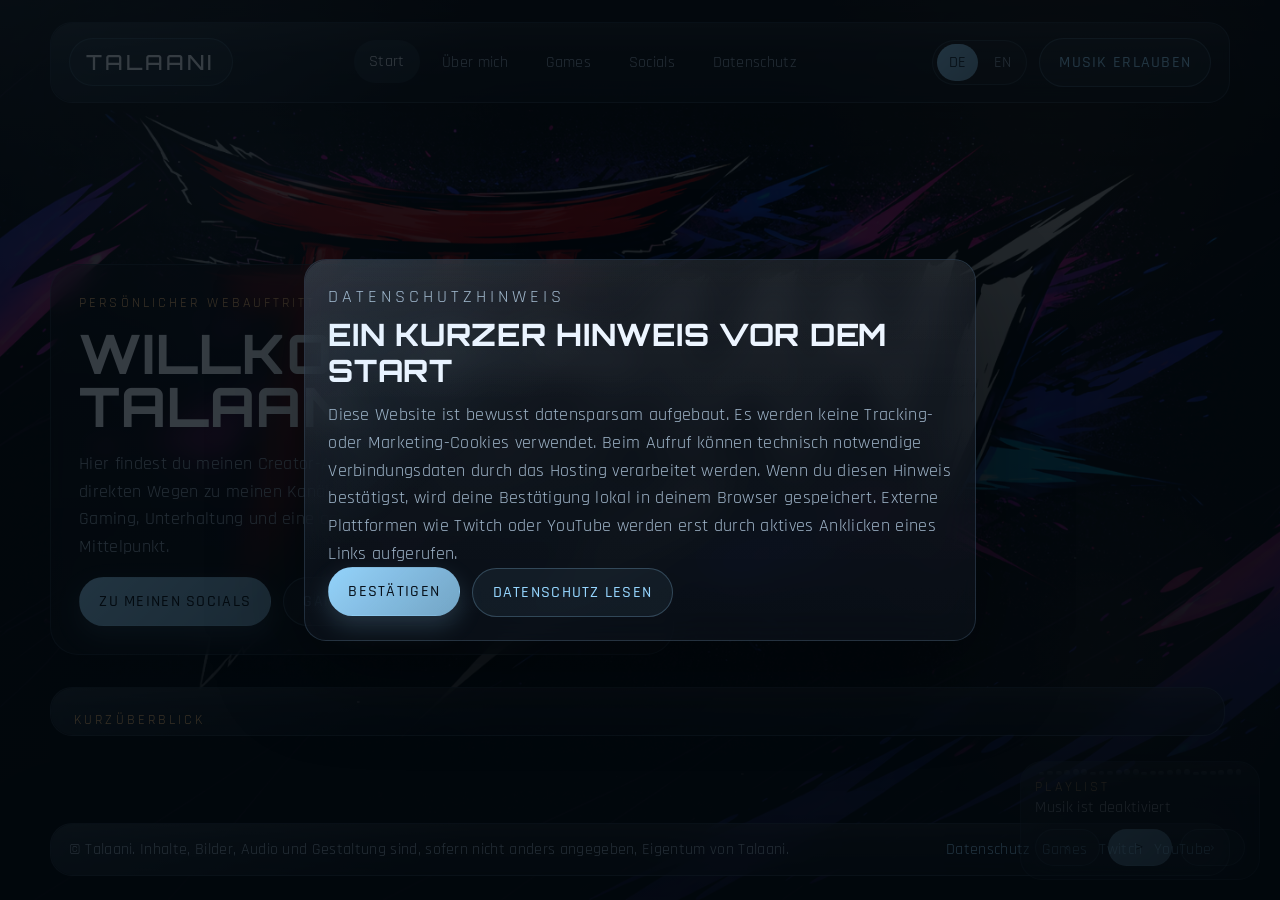
==== index.html @ a9b8d8d7 "Redesign site and fix localization issues" ====
<!DOCTYPE html>
<html lang="de">
<head>
  <meta charset="UTF-8">
  <meta name="viewport" content="width=device-width, initial-scale=1.0">
  <meta name="description" content="Talaani - persönlicher Webauftritt mit Infos, Games, Socials und Datenschutz auf einen Blick." data-i18n-attr="content:meta_description">
  <meta property="og:type" content="website">
  <meta property="og:url" content="https://talaani.de/">
  <meta property="og:title" content="Talaani">
  <meta property="og:description" content="Persönlicher Webauftritt mit Infos, Games, Socials und Datenschutz auf einen Blick." data-i18n-attr="content:meta_description_short">
  <meta property="og:image" content="https://talaani.de/assets/images/talaani.png">
  <meta property="og:image:alt" content="Banner von Talaani" data-i18n-attr="content:meta_image_alt">
  <meta name="twitter:card" content="summary_large_image">
  <meta name="twitter:title" content="Talaani">
  <meta name="twitter:description" content="Persönlicher Webauftritt mit Infos, Games, Socials und Datenschutz auf einen Blick." data-i18n-attr="content:meta_description_short">
  <meta name="twitter:image" content="https://talaani.de/assets/images/talaani.png">
  <title>Talaani</title>
  <link rel="stylesheet" href="assets/css/style.css?v=20260405-5">
  <noscript><style>.page-section[hidden]{display:block!important}.content-stack{overflow:visible}body{overflow:auto}</style></noscript>
  <script defer src="assets/js/app.js?v=20260405-5"></script>
</head>
<body data-page="single">
  <div class="site-shell">
    <header class="site-header">
      <a class="brand" href="#start">Talaani</a>
      <nav class="site-nav" aria-label="Hauptnavigation" data-i18n-attr="aria-label:nav_label">
        <a class="is-active" href="#start" data-i18n="nav_start">Start</a>
        <a href="#about" data-i18n="nav_about">Über mich</a>
        <a href="#games" data-i18n="nav_games">Games</a>
        <a href="#socials" data-i18n="nav_socials">Socials</a>
        <a href="#privacy" data-i18n="nav_privacy">Datenschutz</a>
      </nav>
      <div class="header-tools">
        <div class="lang-switch" role="group" aria-label="Sprache" data-i18n-attr="aria-label:lang_label">
          <button class="lang-switch-button is-active" id="lang-de" type="button" data-lang="de" aria-pressed="true">DE</button>
          <button class="lang-switch-button" id="lang-en" type="button" data-lang="en" aria-pressed="false">EN</button>
        </div>
        <button class="button button-secondary audio-toggle" id="audio-toggle" type="button" aria-pressed="false" data-i18n="audio_toggle_enable">
          Musik aktivieren
        </button>
      </div>
    </header>

    <main class="content-stack">
      <section class="hero page-section" id="start" data-view="start">
        <div class="hero-copy hero-copy-floating">
          <p class="eyebrow" data-i18n="start_eyebrow">Persönlicher Webauftritt</p>
          <h1 data-i18n="start_title">Willkommen bei Talaani</h1>
          <p class="hero-text" data-i18n="start_intro">
            Hier findest du meinen Creator-Auftritt mit allen wichtigen Infos und direkten Wegen zu meinen Kanälen.
            Inhaltlich bleibt alles bewusst offen: Gaming, Unterhaltung und eine angenehme Atmosphäre stehen im Mittelpunkt.
          </p>
          <div class="hero-actions">
            <a class="button button-primary" href="#socials" data-i18n="start_button_socials">Zu meinen Socials</a>
            <a class="button button-secondary" href="#games" data-i18n="start_button_games">Games entdecken</a>
          </div>
        </div>
      </section>

      <section class="panel panel-section page-section" aria-labelledby="start-overview" data-view="start">
        <div class="section-heading">
          <p class="eyebrow" data-i18n="overview_eyebrow">Kurzüberblick</p>
          <h2 id="start-overview" data-i18n="overview_title">Was dich hier erwartet</h2>
        </div>
        <div class="card-grid">
          <article class="info-card">
            <span class="card-index">01</span>
            <h3 data-i18n="overview_streams_title">Streams</h3>
            <p data-i18n="overview_streams_text">Du findest meine Livestreams sowohl auf YouTube als auch auf Twitch. Schau mir bei den verschiedensten Spielen zu. Meistens wirst du mich im Verse finden.</p>
          </article>
          <article class="info-card">
            <span class="card-index">02</span>
            <h3 data-i18n="overview_videos_title">Videos</h3>
            <p data-i18n="overview_videos_text">Im Moment begrenzen sich meine Videos noch auf die Livestreams, aber mit der Zeit wird es auch Offlineprojekte geben, sobald ich mich ausreichend mit Videoschnitt beschäftigt habe.</p>
          </article>
          <article class="info-card">
            <span class="card-index">03</span>
            <h3 data-i18n="overview_person_title">Meine Person</h3>
            <p data-i18n="overview_person_text">Manchmal bin ich ruhiger als ich will, manchmal etwas direkter als ich sollte. Aber was soll schon passieren?!</p>
          </article>
        </div>
      </section>

      <section class="page-section page-layout" id="about" data-view="about" hidden>
        <section class="panel panel-section">
          <div class="section-heading">
            <p class="eyebrow" data-i18n="about_eyebrow">Über mich</p>
            <h1 data-i18n="about_title">Wer hinter Talaani steckt</h1>
          </div>
          <div class="text-columns">
            <p data-i18n-html="about_intro_1">
              Ich bin Talaani, gehe mit meinen <span id="current-age">34</span> Jahren rasant auf die Rente zu und verbringe den Großteil meiner Freizeit vor dem Rechner.
              Du wirst mich beim Zocken sehen, aber das ist bei Weitem nicht das einzige, was ich am PC mache. Ich schreibe Songs, beschäftige mich viel mit dem
              Thema KI und lerne gerade, wie man Videos richtig schneidet.
            </p>
            <p data-i18n="about_intro_2">
              Inhaltlich bin ich, abseits von meinem Main Game, sehr breit gefächert. Mir machen viele verschiedene Genres Spaß, und es gibt nicht sehr viele,
              an denen ich gar kein Interesse habe. Zu den Dingen, die mich nicht interessieren, gehören vor allem Fußball, Rennspiele und Shooter wie Call of Duty.
            </p>
          </div>
        </section>

        <section class="card-grid card-grid-extended">
          <article class="panel info-card">
            <span class="card-index">01</span>
            <h2 data-i18n="about_card_1_title">Was ich mache</h2>
            <p data-i18n="about_card_1_text">Streams decken bis jetzt noch mein gesamtes Portfolio ab. Später kommen dazu aber auch noch Videos und, wenn ich gute Ideen habe, vielleicht auch noch was anderes.</p>
          </article>
          <article class="panel info-card">
            <span class="card-index">02</span>
            <h2 data-i18n="about_card_2_title">Wofür ich stehe</h2>
            <p data-i18n="about_card_2_text">Ich bin vor allem ein Verfechter von Authentizität. Wenn du eher ruhig bist, dann ist das in Ordnung. Ich bin kein Streamer, der sich den Mund fusselig redet, wenn keiner da ist, reagiere nicht unverhältnismäßig auf Dinge, die gar nicht so besonders sind, und spiele meinen Zuschauern nichts vor.</p>
          </article>
          <article class="panel info-card">
            <span class="card-index">03</span>
            <h2 data-i18n="about_card_3_title">Was dich erwartet</h2>
            <p data-i18n="about_card_3_text">Das kommt stark darauf an, was ich gerade mache. Bei ruhigeren Games bin ich selbst auch eher ruhig, bei lustigen Spielen hörst du mich viel reden und manchmal auch Unfug quatschen, bei Taktik bin ich sehr konzentriert und achte manchmal nicht so sehr auf den Chat. Man könnte sagen, dass ich manchmal ein ganz schöner Schwitzer bin.</p>
          </article>
        </section>

        <section class="panel panel-section">
          <div class="section-heading">
            <p class="eyebrow" data-i18n="about_goal_eyebrow">Mein Ziel</p>
            <h2 data-i18n="about_goal_title">Ein Auftritt mit Persönlichkeit</h2>
          </div>
          <p class="single-column-text" data-i18n="about_goal_text">
            Mein Ziel, abgesehen davon, dass ich dein Follow haben will, ist vor allem eine gute Community. Ich suche nach freundlichen, erwachsenen Leuten,
            die nachdenken, bevor sie etwas sagen, und ihren gesunden Menschenverstand benutzen. Wir können gemeinsam zocken, wenn ich es anbiete, wir können
            quatschen, einfach ein bisschen abhängen - und das nicht nur zwischen dir und mir, sondern auch unter euch, meiner Community.
          </p>
        </section>
      </section>

      <section class="page-section page-layout" id="games" data-view="games" hidden>
        <section class="panel panel-section">
          <div class="section-heading">
            <p class="eyebrow" data-i18n="games_eyebrow">Games</p>
            <h1 data-i18n="games_title">Genres und Spiele, die mich begleiten</h1>
          </div>
          <p class="single-column-text" data-i18n="games_intro">
            Hier bekommst du einen Überblick darüber, welche Spiele und Genres meinen Content prägen. Klick auf eine Karte,
            um den jeweiligen Text aufzuklappen und mehr darüber zu erfahren.
          </p>
        </section>

        <section class="games-grid" aria-label="Game-Auswahl" data-i18n-attr="aria-label:games_grid_label">
          <details class="game-card panel">
            <summary>
              <span class="card-index">01</span>
              <span class="game-title-wrap">
                <span class="eyebrow" data-i18n="games_card_1_eyebrow">Main Game</span>
                <span class="game-title">Star Citizen</span>
              </span>
            </summary>
            <div class="game-copy">
              <p data-i18n="games_card_1_text">
                Star Citizen ist eine riesige Space-Simulation, in der man sich in einem noch wachsenden Universum frei bewegt, Missionen annimmt,
                Schiffe fliegt und ganz unterschiedliche Rollen einnehmen kann. Für mich liegt der Fokus dort vor allem auf Hauling und Medic-Stuff:
                also Fracht transportieren, Leute aus schwierigen Situationen retten und genau die Art Gameplay erleben, die zwischen entspannt und
                plötzlich ziemlich intensiv schwanken kann.
              </p>
            </div>
          </details>

          <details class="game-card panel">
            <summary>
              <span class="card-index">02</span>
              <span class="game-title-wrap">
                <span class="eyebrow" data-i18n="games_card_2_eyebrow">Genre</span>
                <span class="game-title" data-i18n="games_card_2_title">Survival-Games</span>
              </span>
            </summary>
            <div class="game-copy">
              <p data-i18n="games_card_2_text">
                Wenn es um Survival geht, denke ich zum Beispiel an DayZ als modernes Setting: rau, dreckig, unsicher und immer mit dem Gefühl,
                dass hinter der nächsten Ecke etwas schieflaufen kann. Auf der anderen Seite steht mit Enshrouded ein Fantasy-Beispiel, das deutlich
                mehr in die Richtung geht, die ich besonders mag. Mittelalter-Fantasy liegt mir insgesamt am meisten, aber manchmal ist auch gegen
                ein gutes Zombie-Game absolut nichts einzuwenden.
              </p>
            </div>
          </details>

          <details class="game-card panel">
            <summary>
              <span class="card-index">03</span>
              <span class="game-title-wrap">
                <span class="eyebrow" data-i18n="games_card_3_eyebrow">Genre</span>
                <span class="game-title" data-i18n="games_card_3_title">Shooter</span>
              </span>
            </summary>
            <div class="game-copy">
              <p data-i18n="games_card_3_text">
                Wenn es um Shooter geht, ist Arma Reforger mein wichtigster Bezugspunkt. Das ist weniger ein schneller Arcade-Shooter und viel mehr
                ein taktisches, militärisch geprägtes Erlebnis, bei dem Kommunikation, Übersicht und Zusammenarbeit entscheidend sind. Genau diese
                Mischung aus Struktur, Spannung und Teamplay macht für mich den Reiz aus.
              </p>
            </div>
          </details>

          <details class="game-card panel">
            <summary>
              <span class="card-index">04</span>
              <span class="game-title-wrap">
                <span class="eyebrow" data-i18n="games_card_4_eyebrow">Erlebnis</span>
                <span class="game-title">VR</span>
              </span>
            </summary>
            <div class="game-copy">
              <p data-i18n="games_card_4_text">
                Im VR-Bereich spiele ich die unterschiedlichsten Titel mit meinem HTC Vive Pro 2. Gerade in Virtual Reality fühlt sich vieles direkter,
                intensiver und präsenter an als am normalen Bildschirm. Genau dieses Mittendrin-Gefühl macht VR für mich so besonders und sorgt dafür,
                dass ich immer wieder Lust habe, verschiedene Erfahrungen auszuprobieren.
              </p>
            </div>
          </details>

          <details class="game-card panel">
            <summary>
              <span class="card-index">05</span>
              <span class="game-title-wrap">
                <span class="eyebrow" data-i18n="games_card_5_eyebrow">Genre</span>
                <span class="game-title" data-i18n="games_card_5_title">Strategie</span>
              </span>
            </summary>
            <div class="game-copy">
              <p data-i18n="games_card_5_text">
                Im Strategiebereich mag ich sehr unterschiedliche Formen von Planung und Aufbau. Anno steht für mich dabei für Wirtschaft, Wachstum
                und eine schöne Mischung aus Ruhe und Komplexität. Satisfactory bringt den Reiz mit, Prozesse sauber zu planen und Produktionsketten
                immer weiter zu optimieren. Shadows of Doubt ist auf eine andere Art spannend, weil dort Beobachtung, Schlussfolgern und strukturiertes
                Denken im Vordergrund stehen. Genau diese unterschiedlichen Arten von Strategie machen das Genre für mich so interessant.
              </p>
            </div>
          </details>
        </section>
      </section>

      <section class="page-section page-layout" id="socials" data-view="socials" hidden>
        <section class="panel panel-section">
          <div class="section-heading">
            <p class="eyebrow" data-i18n="socials_eyebrow">Meine Socials</p>
            <h1 data-i18n="socials_title">Direkt zu meinen Kanälen</h1>
          </div>
          <p class="single-column-text" data-i18n="socials_intro">
            Wenn du live dabei sein oder meine Inhalte verfolgen möchtest, findest du hier die direkten Wege zu meinen Kanälen.
            Die Links führen erst nach deinem Klick auf die jeweiligen Plattformen.
          </p>
        </section>

        <section class="social-grid">
          <article class="panel social-card">
            <div class="social-card-header">
              <p class="eyebrow" data-i18n="social_twitch_eyebrow">Live</p>
              <h2>Twitch</h2>
            </div>
            <p data-i18n="social_twitch_text">Auf Twitch bin ich live. Dort stehen direkte Interaktion, spontane Momente und gemeinsame Erlebnisse im Vordergrund.</p>
            <a class="button button-primary" href="https://www.twitch.tv/Talaani" target="_blank" rel="noopener noreferrer" data-i18n="social_twitch_button">Twitch besuchen</a>
          </article>
          <article class="panel social-card">
            <div class="social-card-header">
              <p class="eyebrow" data-i18n="social_youtube_eyebrow">Live / On Demand</p>
              <h2>YouTube</h2>
            </div>
            <p data-i18n="social_youtube_text">Auf YouTube findest du sowohl Livestreams als auch Videos, Highlights und ausgewählte Inhalte zum Anschauen, wann immer es für dich passt.</p>
            <a class="button button-primary" href="https://www.youtube.com/@Talaani" target="_blank" rel="noopener noreferrer" data-i18n="social_youtube_button">YouTube besuchen</a>
          </article>
          <article class="panel social-card">
            <div class="social-card-header">
              <p class="eyebrow" data-i18n="social_discord_eyebrow">Community</p>
              <h2>Discord</h2>
            </div>
            <p data-i18n="social_discord_text">Auf meinem Discord-Server kannst du mit mir und der Community quatschen, dich austauschen und mitbekommen, was gerade ansteht.</p>
            <a class="button button-primary" href="https://discord.gg/snvKNAQ7gs" target="_blank" rel="noopener noreferrer" data-i18n="social_discord_button">Discord beitreten</a>
          </article>
          <article class="panel social-card">
            <div class="social-card-header">
              <p class="eyebrow" data-i18n="social_ts_eyebrow">Voice</p>
              <h2>TeamSpeak</h2>
            </div>
            <p data-i18n="social_ts_text">Wenn du lieber direkt per Voice dabei bist, findest du mich und Teile der Community auch auf meinem TeamSpeak-Server.</p>
            <a class="button button-primary" href="ts3server://ts.talaani.de" data-i18n="social_ts_button">TS verbinden</a>
          </article>
        </section>

        <section class="panel panel-section contact-panel">
          <div class="section-heading">
            <p class="eyebrow" data-i18n="contact_eyebrow">Kontakt</p>
            <h2 data-i18n="contact_title">Business, Sponsoring oder Kooperationen</h2>
          </div>
          <p class="single-column-text" data-i18n="contact_text">
            Wenn du mich wegen Sponsoring, Kooperationen oder anderen geschäftlichen Themen erreichen möchtest, schreib mir einfach direkt.
          </p>
          <a class="contact-mail" href="mailto:management@talaani.de">management@talaani.de</a>
        </section>
      </section>

      <section class="page-section page-layout" id="privacy" data-view="privacy" hidden>
        <section class="panel panel-section">
          <div class="section-heading">
            <p class="eyebrow" data-i18n="privacy_eyebrow">Datenschutz</p>
            <h1 data-i18n="privacy_title">Hinweise zur Datenverarbeitung</h1>
          </div>
          <p class="single-column-text" data-i18n="privacy_intro">
            Der Schutz deiner Daten ist mir wichtig. Diese Website ist bewusst datensparsam aufgebaut und verwendet keine
            Tracking- oder Marketing-Cookies. Nachfolgend findest du die wichtigsten Hinweise dazu, welche Daten beim Besuch
            dieser Website verarbeitet werden können.
          </p>
        </section>

        <section class="privacy-stack">
          <article class="panel privacy-card">
            <h2 data-i18n="privacy_card_1_title">1. Hosting der Website</h2>
            <p data-i18n="privacy_card_1_text">Diese Website wird als statische Website gehostet. Beim Aufruf der Seiten können durch den Hosting-Anbieter technisch notwendige Verbindungsdaten verarbeitet werden, um die Website bereitzustellen und die Sicherheit des Dienstes zu gewährleisten.</p>
          </article>
          <article class="panel privacy-card">
            <h2 data-i18n="privacy_card_2_title">2. Technisch verarbeitete Zugriffsdaten</h2>
            <p data-i18n="privacy_card_2_text">Zu den dabei möglicherweise verarbeiteten Daten gehören insbesondere die IP-Adresse, Datum und Uhrzeit des Zugriffs, die aufgerufene Seite oder Datei, Informationen zum verwendeten Browser und Betriebssystem, die Referrer-URL sowie technische Statusinformationen der Anfrage.</p>
          </article>
          <article class="panel privacy-card">
            <h2 data-i18n="privacy_card_3_title">3. Keine Tracking- oder Marketing-Cookies</h2>
            <p data-i18n="privacy_card_3_text">Auf dieser Website werden keine Tracking- oder Marketing-Cookies eingesetzt. Es werden außerdem keine externen Analyse-Tools verwendet, um dein Nutzungsverhalten auszuwerten.</p>
          </article>
          <article class="panel privacy-card">
            <h2 data-i18n="privacy_card_4_title">4. Lokale Speicherung deiner Bestätigung</h2>
            <p data-i18n="privacy_card_4_text">Wenn du den Datenschutzhinweis auf dieser Website bestätigst, wird diese Information lokal in deinem Browser gespeichert. Zweck dieser Speicherung ist ausschließlich, den Hinweis bei einem erneuten Besuch nicht erneut anzeigen zu müssen.</p>
          </article>
          <article class="panel privacy-card">
            <h2 data-i18n="privacy_card_5_title">5. Lokale Audio-Wiedergabe</h2>
            <p data-i18n="privacy_card_5_text">Diese Website enthält lokal eingebundene Audiodateien. Eine Wiedergabe findet ausschließlich statt, wenn du sie selbst aktiv startest. Dabei werden keine Audioinhalte von externen Diensten nachgeladen.</p>
          </article>
          <article class="panel privacy-card">
            <h2 data-i18n="privacy_card_6_title">6. Externe Links</h2>
            <p data-i18n="privacy_card_6_text">Diese Website enthält Links zu externen Plattformen, insbesondere zu Twitch und YouTube. Eine Datenübertragung an diese Plattformen erfolgt nicht automatisch beim Laden der Seite, sondern erst dann, wenn du einen entsprechenden Link aktiv anklickst.</p>
          </article>
          <article class="panel privacy-card">
            <h2 data-i18n="privacy_card_7_title">7. Lokal eingebundene Schriftarten</h2>
            <p data-i18n="privacy_card_7_text">Die auf dieser Website verwendeten Schriftarten sind lokal eingebunden. Beim Laden der Website werden daher keine Schriftarten von externen Drittanbietern nachgeladen.</p>
          </article>
          <article class="panel privacy-card">
            <h2 data-i18n="privacy_card_8_title">8. Stand der Hinweise</h2>
            <p data-i18n="privacy_card_8_text">Diese Datenschutzhinweise bilden die aktuelle technische Umsetzung dieser Website ab. Sollten künftig weitere Funktionen, eingebettete Inhalte oder zusätzliche Dienste eingebunden werden, werden diese Hinweise entsprechend angepasst. Das gilt insbesondere für externe Einbindungen wie Embeds, Analyse-Tools, Widgets, fremdgehostete Schriftarten oder andere Dienste von Drittanbietern, die zusätzliche Datenverarbeitungen auslösen können.</p>
          </article>
          <article class="panel privacy-card">
            <h2 data-i18n="privacy_card_9_title">9. Urheberrecht und Nutzungsrechte</h2>
            <p data-i18n="privacy_card_9_text">Die Inhalte dieser Website, insbesondere Texte, Bilder, Gestaltungselemente, Audioinhalte und sonstige bereitgestellte Medien, sind Eigentum von Talaani, sofern nicht anders angegeben. Eine Verwendung, Vervielfältigung, Bearbeitung oder Weitergabe ist ohne ausdrückliche vorherige Zustimmung nicht gestattet.</p>
          </article>
        </section>
      </section>
    </main>

    <footer class="site-footer">
      <p data-i18n="footer_text">© Talaani. Inhalte, Bilder, Audio und Gestaltung sind, sofern nicht anders angegeben, Eigentum von Talaani.</p>
      <div class="footer-links">
        <a href="#privacy" data-i18n="footer_privacy">Datenschutz</a>
        <a href="#games" data-i18n="footer_games">Games</a>
        <a href="https://www.twitch.tv/Talaani" target="_blank" rel="noopener noreferrer">Twitch</a>
        <a href="https://www.youtube.com/@Talaani" target="_blank" rel="noopener noreferrer">YouTube</a>
      </div>
    </footer>
  </div>

  <div class="audio-dock panel" aria-label="Musiksteuerung" data-i18n-attr="aria-label:audio_dock_label">
    <div class="audio-eq" aria-hidden="true">
      <span></span>
      <span></span>
      <span></span>
      <span></span>
      <span></span>
      <span></span>
      <span></span>
      <span></span>
      <span></span>
      <span></span>
      <span></span>
      <span></span>
      <span></span>
      <span></span>
      <span></span>
      <span></span>
      <span></span>
      <span></span>
      <span></span>
      <span></span>
      <span></span>
      <span></span>
      <span></span>
      <span></span>
    </div>
    <div class="audio-meta">
      <p class="eyebrow" data-i18n="audio_playlist">Playlist</p>
      <p class="audio-status" id="audio-status" data-i18n="audio_status_off">Musik ist aus</p>
    </div>
    <div class="audio-controls">
      <button class="audio-control" id="audio-prev" type="button" aria-label="Vorheriger Track" data-i18n-attr="aria-label:audio_prev_label">&#8249;</button>
      <button class="audio-control audio-control-primary" id="audio-play" type="button" aria-label="Musik starten" data-i18n-attr="aria-label:audio_play_label">&#9654;</button>
      <button class="audio-control" id="audio-next" type="button" aria-label="Nächster Track" data-i18n-attr="aria-label:audio_next_label">&#8250;</button>
    </div>
    <audio id="playlist-player" preload="none"></audio>
  </div>

  <div class="consent-overlay" id="consent-overlay" role="dialog" aria-modal="true" aria-labelledby="consent-title">
    <div class="consent-panel panel">
      <p class="eyebrow" data-i18n="consent_eyebrow">Datenschutzhinweis</p>
      <h2 id="consent-title" data-i18n="consent_title">Ein kurzer Hinweis vor dem Start</h2>
      <p data-i18n="consent_text">
        Diese Website ist bewusst datensparsam aufgebaut. Es werden keine Tracking- oder Marketing-Cookies verwendet.
        Beim Aufruf können technisch notwendige Verbindungsdaten durch das Hosting verarbeitet werden. Wenn du diesen Hinweis bestätigst,
        wird deine Bestätigung lokal in deinem Browser gespeichert. Externe Plattformen wie Twitch oder YouTube werden erst durch aktives
        Anklicken eines Links aufgerufen.
      </p>
      <div class="consent-actions">
        <button class="button button-primary" id="consent-accept" type="button" data-i18n="consent_accept">Bestätigen</button>
        <a class="button button-secondary" id="consent-read-privacy" href="#privacy" data-i18n="consent_read_privacy">Datenschutz lesen</a>
      </div>
    </div>
  </div>

  <div class="consent-overlay" id="music-overlay" role="dialog" aria-modal="true" aria-labelledby="music-title">
    <div class="consent-panel panel">
      <p class="eyebrow" data-i18n="music_eyebrow">Musik</p>
      <h2 id="music-title" data-i18n="music_title">Möchtest du beim Stöbern Musik hören?</h2>
      <p data-i18n="music_text">
        Auf dieser Website liegt eine kleine lokale Playlist bereit. Die Musik wird nur abgespielt, wenn du sie ausdrücklich aktivierst.
        Du kannst deine Entscheidung später jederzeit über den Player unten rechts ändern.
      </p>
      <div class="consent-actions">
        <button class="button button-primary" id="music-accept" type="button" data-i18n="music_accept">Ja, Musik an</button>
        <button class="button button-secondary" id="music-decline" type="button" data-i18n="music_decline">Nein, danke</button>
      </div>
    </div>
  </div>

  <noscript>
    <div class="noscript-hint panel">
      <p data-i18n="noscript_text">JavaScript ist deaktiviert. Die Website bleibt lesbar, aber Reiterwechsel, Musiksteuerung und einige dynamische Funktionen sind eingeschränkt.</p>
    </div>
  </noscript>
</body>
</html>
---- assets/css/style.css ----
@font-face {
  font-family: "Orbitron";
  src: url("../fonts/Orbitron-Medium.ttf") format("truetype");
  font-weight: 500;
  font-style: normal;
  font-display: swap;
}

@font-face {
  font-family: "Rajdhani";
  src: url("../fonts/Rajdhani-Regular.ttf") format("truetype");
  font-weight: 400;
  font-style: normal;
  font-display: swap;
}

@font-face {
  font-family: "Rajdhani";
  src: url("../fonts/Rajdhani-Medium.ttf") format("truetype");
  font-weight: 500;
  font-style: normal;
  font-display: swap;
}

:root {
  --bg-0: #03070d;
  --bg-1: #08111b;
  --bg-2: #0d1824;
  --surface: rgba(8, 15, 24, 0.58);
  --surface-strong: rgba(8, 15, 24, 0.76);
  --surface-soft: rgba(255, 255, 255, 0.035);
  --line: rgba(148, 205, 255, 0.16);
  --line-strong: rgba(148, 205, 255, 0.3);
  --text-main: #edf5ff;
  --text-soft: #9eb3c7;
  --text-dim: #70849a;
  --accent: #96d6ff;
  --accent-2: #ffc47d;
  --accent-3: #bdaeff;
  --shadow: 0 30px 90px rgba(0, 0, 0, 0.34);
  --radius-xl: 28px;
  --radius-lg: 22px;
  --radius-md: 16px;
  --radius-sm: 12px;
  --container: 1180px;
  --gap-section: clamp(1.5rem, 2.5vw, 2.35rem);
  --gap-grid: clamp(1rem, 2vw, 1.45rem);
  --gap-grid-lg: clamp(1.35rem, 2.5vw, 1.85rem);
}

*,
*::before,
*::after {
  box-sizing: border-box;
}

html {
  scroll-behavior: smooth;
}

body {
  margin: 0;
  min-height: 100vh;
  overflow: hidden;
  font-family: "Rajdhani", sans-serif;
  color: var(--text-main);
  letter-spacing: 0.02em;
  background:
    linear-gradient(180deg, rgba(3, 7, 13, 0.28), rgba(3, 7, 13, 0.82)),
    radial-gradient(circle at top left, rgba(150, 214, 255, 0.16), transparent 26%),
    radial-gradient(circle at 82% 14%, rgba(255, 196, 125, 0.12), transparent 20%),
    url("../images/talaani.png") center top / cover fixed no-repeat,
    url("../images/background.png") center / cover fixed no-repeat,
    linear-gradient(180deg, var(--bg-1), var(--bg-0));
}

body::before {
  content: "";
  position: fixed;
  inset: 0;
  pointer-events: none;
  background:
    linear-gradient(180deg, rgba(255, 255, 255, 0.05), transparent 18%),
    radial-gradient(circle at 20% 18%, rgba(150, 214, 255, 0.14), transparent 22%),
    radial-gradient(circle at 86% 72%, rgba(255, 196, 125, 0.08), transparent 16%);
  mix-blend-mode: screen;
  opacity: 0.65;
}

body::after {
  content: "";
  position: fixed;
  inset: 0;
  pointer-events: none;
  background-image:
    radial-gradient(circle at 14% 18%, rgba(255, 255, 255, 0.75) 0 1px, transparent 1.5px),
    radial-gradient(circle at 28% 78%, rgba(255, 255, 255, 0.48) 0 1px, transparent 1.5px),
    radial-gradient(circle at 76% 16%, rgba(255, 255, 255, 0.55) 0 1px, transparent 1.5px),
    radial-gradient(circle at 84% 62%, rgba(255, 255, 255, 0.38) 0 1px, transparent 1.5px),
    radial-gradient(circle at 58% 86%, rgba(255, 255, 255, 0.24) 0 1px, transparent 1.5px);
  opacity: 0.35;
}

a {
  color: inherit;
  text-decoration: none;
}

img {
  display: block;
  max-width: 100%;
}

button {
  font: inherit;
}

.site-shell {
  width: min(calc(100% - clamp(1rem, 3vw, 2.2rem)), var(--container));
  height: 100dvh;
  margin: 0 auto;
  padding: clamp(0.9rem, 2vw, 1.35rem) 0 clamp(1rem, 2vw, 1.5rem);
  display: grid;
  grid-template-rows: auto minmax(0, 1fr) auto;
  gap: var(--gap-section);
}

.site-header,
.site-footer,
.panel,
.info-card,
.social-card,
.privacy-card,
.game-card,
.audio-dock,
.consent-panel {
  position: relative;
  border: 1px solid var(--line);
  border-radius: var(--radius-lg);
  background:
    linear-gradient(180deg, rgba(255, 255, 255, 0.045), rgba(255, 255, 255, 0.015)),
    rgba(8, 15, 24, 0.52);
  box-shadow: var(--shadow);
  backdrop-filter: blur(18px);
}

.site-header::before,
.site-footer::before,
.panel::before,
.info-card::before,
.social-card::before,
.privacy-card::before,
.game-card::before,
.audio-dock::before,
.consent-panel::before {
  content: "";
  position: absolute;
  inset: 0;
  border-radius: inherit;
  pointer-events: none;
  background:
    linear-gradient(140deg, rgba(150, 214, 255, 0.12), transparent 35%),
    linear-gradient(180deg, rgba(255, 255, 255, 0.04), transparent 38%);
}

.site-header {
  display: grid;
  grid-template-columns: auto 1fr auto;
  align-items: center;
  gap: 1.1rem;
  padding: 0.95rem 1.1rem;
}

.brand {
  position: relative;
  z-index: 1;
  display: inline-flex;
  align-items: center;
  min-height: 3rem;
  padding: 0.6rem 1.05rem;
  border: 1px solid rgba(150, 214, 255, 0.18);
  border-radius: 999px;
  background: rgba(150, 214, 255, 0.06);
  font-family: "Orbitron", sans-serif;
  font-size: 1.3rem;
  letter-spacing: 0.14em;
  text-transform: uppercase;
}

.site-nav,
.header-tools {
  position: relative;
  z-index: 1;
}

.site-nav {
  display: flex;
  flex-wrap: wrap;
  justify-content: center;
  gap: 0.45rem;
}

.site-nav a {
  display: inline-flex;
  align-items: center;
  justify-content: center;
  min-height: 2.7rem;
  padding: 0.65rem 0.95rem;
  border-radius: 999px;
  color: var(--text-soft);
  transition: background-color 180ms ease, color 180ms ease, transform 180ms ease;
}

.site-nav a:hover,
.site-nav a:focus-visible,
.site-nav a.is-active {
  color: var(--text-main);
  background: rgba(150, 214, 255, 0.1);
  outline: none;
  transform: translateY(-1px);
}

.header-tools {
  display: flex;
  align-items: center;
  gap: 0.75rem;
}

.lang-switch {
  display: inline-flex;
  gap: 0.2rem;
  padding: 0.2rem;
  border: 1px solid rgba(150, 214, 255, 0.16);
  border-radius: 999px;
  background: rgba(255, 255, 255, 0.03);
}

.lang-switch-button {
  min-width: 2.6rem;
  min-height: 2.3rem;
  padding: 0.3rem 0.7rem;
  border: 0;
  border-radius: 999px;
  background: transparent;
  color: var(--text-soft);
  cursor: pointer;
  transition: background-color 180ms ease, color 180ms ease, transform 180ms ease;
}

.lang-switch-button:hover,
.lang-switch-button:focus-visible {
  color: var(--text-main);
  outline: none;
  transform: translateY(-1px);
}

.lang-switch-button.is-active {
  color: #07111b;
  background: linear-gradient(135deg, rgba(150, 214, 255, 0.96), rgba(150, 214, 255, 0.74));
}

main {
  min-height: 0;
}

.content-stack {
  display: flex;
  flex-direction: column;
  gap: var(--gap-section);
  min-height: 0;
  overflow-y: auto;
  overflow-x: hidden;
  padding-right: 0.3rem;
  padding-bottom: clamp(6rem, 10vw, 7rem);
  scrollbar-width: thin;
  scrollbar-color: rgba(150, 214, 255, 0.24) transparent;
}

.content-stack::-webkit-scrollbar {
  width: 10px;
}

.content-stack::-webkit-scrollbar-track {
  background: transparent;
}

.content-stack::-webkit-scrollbar-thumb {
  border-radius: 999px;
  background: rgba(150, 214, 255, 0.22);
}

.page-section[hidden] {
  display: none !important;
}

.page-layout {
  display: grid;
  gap: var(--gap-section);
}

.hero {
  display: grid;
  align-items: end;
  min-height: clamp(360px, 47vw, 520px);
}

.hero-copy {
  position: relative;
  z-index: 1;
  display: grid;
  gap: 1rem;
  width: min(100%, 39rem);
  padding: clamp(1.35rem, 2.2vw, 1.85rem);
  border-radius: var(--radius-xl);
  background:
    linear-gradient(180deg, rgba(8, 15, 24, 0.3), rgba(8, 15, 24, 0.62)),
    rgba(255, 255, 255, 0.02);
  border: 1px solid rgba(150, 214, 255, 0.14);
  box-shadow: 0 22px 60px rgba(0, 0, 0, 0.24);
  backdrop-filter: blur(12px);
}

.panel-section,
.info-card,
.social-card,
.privacy-card,
.game-card {
  padding: clamp(1.15rem, 2vw, 1.45rem);
}

.panel-section {
  overflow: hidden;
}

.panel-section:first-child {
  min-height: 0;
}

.section-heading {
  position: relative;
  z-index: 1;
  display: grid;
  gap: 0.45rem;
  margin-bottom: 1rem;
}

.eyebrow {
  margin: 0;
  color: var(--accent-2);
  font-size: 0.88rem;
  letter-spacing: 0.22em;
  text-transform: uppercase;
}

.hero-copy h1,
.section-heading h1,
.section-heading h2,
.info-card h2,
.info-card h3,
.social-card h2,
.privacy-card h2,
.game-title,
.consent-panel h2 {
  margin: 0;
  font-family: "Orbitron", sans-serif;
  text-transform: uppercase;
  letter-spacing: 0.06em;
}

.hero-copy h1,
.section-heading h1 {
  font-size: clamp(2rem, 4vw, 3.5rem);
  line-height: 1.04;
}

.section-heading h2,
.info-card h2,
.info-card h3,
.social-card h2,
.privacy-card h2 {
  font-size: clamp(1.15rem, 2vw, 1.55rem);
  line-height: 1.18;
}

.hero-text,
.text-columns p,
.single-column-text,
.info-card p,
.social-card p,
.privacy-card p,
.game-copy p,
.consent-panel p {
  margin: 0;
  color: var(--text-soft);
  font-size: 1.14rem;
  line-height: 1.52;
}

.hero-actions,
.consent-actions,
.footer-links {
  display: flex;
  flex-wrap: wrap;
  gap: 0.75rem;
}

.button {
  display: inline-flex;
  align-items: center;
  justify-content: center;
  min-height: 2.95rem;
  padding: 0.82rem 1.2rem;
  border-radius: 999px;
  border: 1px solid transparent;
  font-weight: 500;
  letter-spacing: 0.08em;
  text-transform: uppercase;
  transition: transform 180ms ease, background-color 180ms ease, border-color 180ms ease, color 180ms ease, box-shadow 180ms ease;
}

.button:hover,
.button:focus-visible {
  transform: translateY(-1px);
  outline: none;
}

.button-primary {
  color: #07111b;
  background: linear-gradient(135deg, rgba(150, 214, 255, 0.98), rgba(150, 214, 255, 0.75));
  box-shadow: 0 10px 24px rgba(150, 214, 255, 0.18);
}

.button-secondary {
  color: var(--accent);
  background: rgba(150, 214, 255, 0.06);
  border-color: rgba(150, 214, 255, 0.24);
}

.audio-toggle {
  min-height: 2.6rem;
}

.text-columns {
  display: grid;
  grid-template-columns: repeat(2, minmax(0, 1fr));
  gap: var(--gap-grid-lg);
}

.single-column-text {
  max-width: 52rem;
}

.card-grid,
.card-grid-extended,
.social-grid,
.privacy-stack,
.games-grid {
  display: grid;
  gap: var(--gap-grid-lg);
}

.card-grid {
  grid-template-columns: repeat(3, minmax(0, 1fr));
}

.card-grid-extended {
  grid-template-columns: repeat(3, minmax(0, 1fr));
}

.card-grid-extended > :last-child {
  grid-column: 1 / -1;
}

.social-grid,
.privacy-stack {
  grid-template-columns: repeat(2, minmax(0, 1fr));
}

.social-card,
.privacy-card,
.info-card {
  display: grid;
  align-content: start;
  gap: 0.8rem;
  min-height: 100%;
}

.social-card {
  grid-template-rows: auto 1fr auto;
}

.card-index {
  display: inline-flex;
  align-items: center;
  justify-content: center;
  width: fit-content;
  min-width: 2.15rem;
  min-height: 2.15rem;
  padding: 0.2rem 0.55rem;
  border-radius: 999px;
  border: 1px solid rgba(150, 214, 255, 0.24);
  background: rgba(150, 214, 255, 0.06);
  color: var(--accent);
  font-size: 0.88rem;
  letter-spacing: 0.16em;
  text-transform: uppercase;
}

.info-card:nth-child(1),
.social-card:nth-child(1),
.games-grid > :first-child {
  background:
    linear-gradient(180deg, rgba(150, 214, 255, 0.08), rgba(255, 255, 255, 0.03)),
    rgba(8, 15, 24, 0.62);
}

.info-card:nth-child(2),
.social-card:nth-child(2) {
  background:
    linear-gradient(180deg, rgba(255, 196, 125, 0.08), rgba(255, 255, 255, 0.03)),
    rgba(8, 15, 24, 0.58);
}

.info-card:nth-child(3),
.social-card:nth-child(3) {
  background:
    linear-gradient(180deg, rgba(189, 174, 255, 0.08), rgba(255, 255, 255, 0.03)),
    rgba(8, 15, 24, 0.58);
}

.social-card:nth-child(4) {
  background:
    linear-gradient(180deg, rgba(214, 233, 255, 0.06), rgba(255, 255, 255, 0.03)),
    rgba(8, 15, 24, 0.58);
}

.social-card-header {
  display: grid;
  gap: 0.35rem;
}

.contact-panel {
  background:
    linear-gradient(180deg, rgba(150, 214, 255, 0.06), rgba(255, 255, 255, 0.03)),
    rgba(8, 15, 24, 0.62);
}

.contact-mail {
  display: inline-flex;
  align-items: center;
  width: fit-content;
  margin-top: 1rem;
  padding: 0.95rem 1.15rem;
  border-radius: 999px;
  border: 1px solid rgba(150, 214, 255, 0.22);
  background: rgba(150, 214, 255, 0.07);
  color: var(--accent);
  font-family: "Orbitron", sans-serif;
  font-size: 0.95rem;
  letter-spacing: 0.06em;
  transition: transform 180ms ease, background-color 180ms ease, border-color 180ms ease;
}

.contact-mail:hover,
.contact-mail:focus-visible {
  transform: translateY(-1px);
  outline: none;
  background: rgba(150, 214, 255, 0.12);
  border-color: rgba(150, 214, 255, 0.34);
}

.privacy-stack > :last-child {
  grid-column: 1 / -1;
}

.privacy-card {
  background:
    linear-gradient(180deg, rgba(214, 233, 255, 0.03), rgba(255, 255, 255, 0.02)),
    rgba(8, 15, 24, 0.5);
}

.games-grid {
  grid-template-columns: repeat(2, minmax(0, 1fr));
}

.games-grid > :first-child {
  grid-column: 1 / -1;
}

.game-card {
  overflow: hidden;
}

.game-card summary {
  display: flex;
  align-items: center;
  gap: 0.95rem;
  min-height: 4.15rem;
  list-style: none;
  cursor: pointer;
}

.game-card summary::-webkit-details-marker {
  display: none;
}

.game-card summary::after {
  content: "+";
  margin-left: auto;
  color: var(--accent);
  font-family: "Orbitron", sans-serif;
  font-size: 1.25rem;
  line-height: 1;
}

.game-card[open] summary::after {
  content: "−";
}

.game-title-wrap {
  display: grid;
  gap: 0.2rem;
}

.game-title {
  font-size: 1.14rem;
}

.game-copy {
  padding-top: 1rem;
}

.site-footer {
  display: flex;
  justify-content: space-between;
  align-items: center;
  gap: 1rem;
  padding: 0.95rem 1.1rem;
}

.site-footer p {
  position: relative;
  z-index: 1;
  margin: 0;
  color: var(--text-soft);
}

.footer-links {
  position: relative;
  z-index: 1;
}

.footer-links a {
  color: var(--accent);
}

.audio-dock {
  position: fixed;
  right: clamp(0.75rem, 2vw, 1.25rem);
  bottom: clamp(0.75rem, 2vw, 1.25rem);
  z-index: 50;
  display: grid;
  gap: 0.7rem;
  width: min(calc(100% - 1.5rem), 15rem);
  padding: 0.95rem 0.9rem 0.8rem;
  opacity: 0.48;
  transition: opacity 180ms ease, transform 180ms ease, background-color 180ms ease;
}

.audio-dock:hover,
.audio-dock:focus-within,
.audio-dock.is-playing {
  opacity: 0.96;
  transform: translateY(-2px);
}

.audio-eq {
  position: absolute;
  left: 0.95rem;
  right: 0.95rem;
  top: -1rem;
  display: grid;
  grid-template-columns: repeat(24, minmax(0, 1fr));
  align-items: end;
  gap: 0.17rem;
  height: 1.8rem;
  padding: 0 0.15rem;
  pointer-events: none;
}

.audio-eq span {
  display: block;
  height: 12%;
  border-radius: 999px;
  background: linear-gradient(180deg, rgba(241, 249, 255, 0.94), rgba(150, 214, 255, 0.48));
  opacity: 0.14;
  box-shadow: 0 0 8px rgba(150, 214, 255, 0.18);
  transform-origin: center bottom;
  transition: height 90ms linear, opacity 120ms linear;
}

.audio-meta {
  display: grid;
  gap: 0.12rem;
}

.audio-status {
  margin: 0;
  font-size: 0.98rem;
}

.audio-controls {
  display: grid;
  grid-template-columns: repeat(3, minmax(0, 1fr));
  gap: 0.45rem;
}

.audio-control {
  min-height: 2.35rem;
  border: 1px solid rgba(150, 214, 255, 0.2);
  border-radius: 999px;
  background: rgba(150, 214, 255, 0.06);
  color: var(--accent);
  cursor: pointer;
  transition: transform 180ms ease, background-color 180ms ease, border-color 180ms ease;
}

.audio-control:hover,
.audio-control:focus-visible {
  transform: translateY(-1px);
  outline: none;
  background: rgba(150, 214, 255, 0.12);
  border-color: rgba(150, 214, 255, 0.28);
}

.audio-control-primary {
  color: #07111b;
  background: linear-gradient(135deg, rgba(150, 214, 255, 0.96), rgba(150, 214, 255, 0.74));
}

.consent-overlay {
  position: fixed;
  inset: 0;
  z-index: 999;
  display: none;
  align-items: center;
  justify-content: center;
  padding: 1.2rem;
  background: rgba(2, 8, 14, 0.78);
}

.consent-overlay.is-visible {
  display: flex;
}

.consent-panel {
  width: min(100%, 42rem);
  padding: 1.45rem;
}

.consent-panel h2 {
  margin: 0.35rem 0 0.8rem;
  font-size: clamp(1.35rem, 2.6vw, 1.8rem);
}

.noscript-hint {
  position: fixed;
  left: 1rem;
  right: 1rem;
  bottom: 1rem;
  z-index: 1000;
  padding: 1rem 1.1rem;
}

.noscript-hint p {
  margin: 0;
}

body.consent-locked {
  overflow: hidden;
}

@media (max-width: 1024px) {
  .site-header {
    grid-template-columns: 1fr;
    justify-items: start;
  }

  .site-nav {
    justify-content: flex-start;
  }

  .header-tools {
    width: 100%;
    flex-wrap: wrap;
  }

  .audio-toggle {
    width: 100%;
  }

  .card-grid,
  .card-grid-extended,
  .games-grid,
  .social-grid,
  .privacy-stack,
  .text-columns {
    grid-template-columns: 1fr 1fr;
  }

  .card-grid {
    grid-template-columns: 1fr;
  }

  .card-grid-extended > :last-child,
  .games-grid > :first-child,
  .privacy-stack > :last-child {
    grid-column: 1 / -1;
  }
}

@media (max-width: 720px) {
  body {
    background:
      linear-gradient(180deg, rgba(3, 7, 13, 0.45), rgba(3, 7, 13, 0.9)),
      radial-gradient(circle at top left, rgba(150, 214, 255, 0.14), transparent 28%),
      radial-gradient(circle at 82% 14%, rgba(255, 196, 125, 0.1), transparent 20%),
      url("../images/background.png") center / cover no-repeat,
      linear-gradient(180deg, var(--bg-1), var(--bg-0));
  }

  .site-shell {
    width: min(calc(100% - 1rem), var(--container));
    padding-top: 0.7rem;
  }

  .site-header,
  .site-footer {
    padding: 0.9rem;
  }

  .site-nav {
    width: 100%;
  }

  .site-nav a {
    flex: 1 1 calc(50% - 0.45rem);
  }

  .lang-switch {
    width: 100%;
  }

  .lang-switch-button {
    flex: 1 1 0;
  }

  .hero {
    min-height: 300px;
  }

  .hero-copy,
  .panel-section,
  .info-card,
  .social-card,
  .privacy-card,
  .game-card,
  .consent-panel {
    padding: 1rem;
  }

  .text-columns,
  .card-grid-extended,
  .games-grid,
  .social-grid,
  .privacy-stack {
    grid-template-columns: 1fr;
  }

  .card-grid-extended > :last-child,
  .games-grid > :first-child,
  .privacy-stack > :last-child {
    grid-column: auto;
  }

  .hero-actions,
  .consent-actions,
  .footer-links {
    flex-direction: column;
  }

  .button,
  .contact-mail {
    width: 100%;
  }

  .site-footer {
    flex-direction: column;
    align-items: flex-start;
  }

  .audio-dock {
    width: calc(100% - 1rem);
    right: 0.5rem;
    bottom: 0.5rem;
    opacity: 0.92;
  }
}
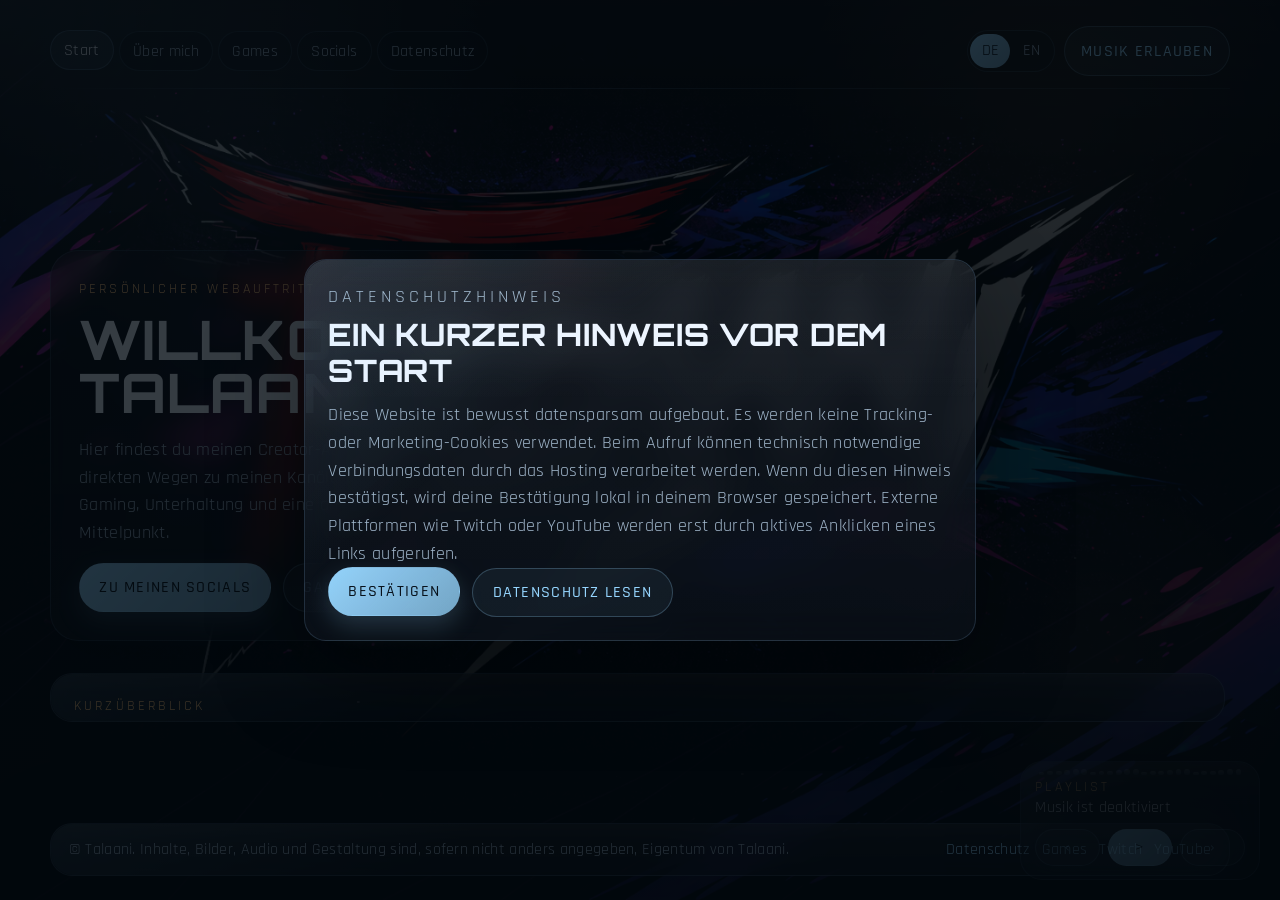
==== commit 7c78958f: "." ====
--- a/index.html
+++ b/index.html
@@ -15,14 +15,13 @@
   <meta name="twitter:description" content="Persönlicher Webauftritt mit Infos, Games, Socials und Datenschutz auf einen Blick." data-i18n-attr="content:meta_description_short">
   <meta name="twitter:image" content="https://talaani.de/assets/images/talaani.png">
   <title>Talaani</title>
-  <link rel="stylesheet" href="assets/css/style.css?v=20260405-5">
+  <link rel="stylesheet" href="assets/css/style.css?v=20260405-9">
   <noscript><style>.page-section[hidden]{display:block!important}.content-stack{overflow:visible}body{overflow:auto}</style></noscript>
-  <script defer src="assets/js/app.js?v=20260405-5"></script>
+  <script defer src="assets/js/app.js?v=20260405-9"></script>
 </head>
 <body data-page="single">
   <div class="site-shell">
     <header class="site-header">
-      <a class="brand" href="#start">Talaani</a>
       <nav class="site-nav" aria-label="Hauptnavigation" data-i18n-attr="aria-label:nav_label">
         <a class="is-active" href="#start" data-i18n="nav_start">Start</a>
         <a href="#about" data-i18n="nav_about">Über mich</a>
@@ -100,7 +99,7 @@
           </div>
         </section>
 
-        <section class="card-grid card-grid-extended">
+        <section class="card-grid about-grid">
           <article class="panel info-card">
             <span class="card-index">01</span>
             <h2 data-i18n="about_card_1_title">Was ich mache</h2>
--- a/assets/css/style.css
+++ b/assets/css/style.css
@@ -125,7 +125,6 @@
   gap: var(--gap-section);
 }
 
-.site-header,
 .site-footer,
 .panel,
 .info-card,
@@ -144,7 +143,6 @@
   backdrop-filter: blur(18px);
 }
 
-.site-header::before,
 .site-footer::before,
 .panel::before,
 .info-card::before,
@@ -164,31 +162,27 @@
 }
 
 .site-header {
-  display: grid;
-  grid-template-columns: auto 1fr auto;
+  position: relative;
+  display: flex;
+  justify-content: space-between;
   align-items: center;
-  gap: 1.1rem;
-  padding: 0.95rem 1.1rem;
-}
-
-.brand {
-  position: relative;
-  z-index: 1;
-  display: inline-flex;
-  align-items: center;
-  min-height: 3rem;
-  padding: 0.6rem 1.05rem;
-  border: 1px solid rgba(150, 214, 255, 0.18);
-  border-radius: 999px;
-  background: rgba(150, 214, 255, 0.06);
-  font-family: "Orbitron", sans-serif;
-  font-size: 1.3rem;
-  letter-spacing: 0.14em;
-  text-transform: uppercase;
+  gap: 0.85rem;
+  padding: 0.3rem 0 0.85rem;
+}
+
+.site-header::after {
+  content: "";
+  position: absolute;
+  left: 0;
+  right: 0;
+  bottom: 0;
+  height: 1px;
+  background: linear-gradient(90deg, transparent, rgba(148, 205, 255, 0.22) 28%, rgba(148, 205, 255, 0.08));
 }
 
 .site-nav,
-.header-tools {
+.header-tools,
+.site-footer > * {
   position: relative;
   z-index: 1;
 }
@@ -196,26 +190,31 @@
 .site-nav {
   display: flex;
   flex-wrap: wrap;
-  justify-content: center;
-  gap: 0.45rem;
+  justify-content: flex-start;
+  gap: 0.32rem;
+  margin-right: auto;
 }
 
 .site-nav a {
+  position: relative;
   display: inline-flex;
   align-items: center;
   justify-content: center;
-  min-height: 2.7rem;
-  padding: 0.65rem 0.95rem;
+  min-height: 2.45rem;
+  padding: 0.5rem 0.82rem;
+  border: 1px solid rgba(148, 205, 255, 0.12);
   border-radius: 999px;
+  background: rgba(8, 15, 24, 0.24);
   color: var(--text-soft);
-  transition: background-color 180ms ease, color 180ms ease, transform 180ms ease;
+  transition: background-color 180ms ease, color 180ms ease, transform 180ms ease, border-color 180ms ease;
 }
 
 .site-nav a:hover,
 .site-nav a:focus-visible,
 .site-nav a.is-active {
   color: var(--text-main);
-  background: rgba(150, 214, 255, 0.1);
+  background: rgba(150, 214, 255, 0.08);
+  border-color: rgba(148, 205, 255, 0.2);
   outline: none;
   transform: translateY(-1px);
 }
@@ -223,22 +222,22 @@
 .header-tools {
   display: flex;
   align-items: center;
-  gap: 0.75rem;
+  gap: 0.55rem;
 }
 
 .lang-switch {
   display: inline-flex;
-  gap: 0.2rem;
-  padding: 0.2rem;
-  border: 1px solid rgba(150, 214, 255, 0.16);
+  gap: 0.16rem;
+  padding: 0.18rem;
+  border: 1px solid rgba(150, 214, 255, 0.14);
   border-radius: 999px;
-  background: rgba(255, 255, 255, 0.03);
+  background: rgba(8, 15, 24, 0.22);
 }
 
 .lang-switch-button {
-  min-width: 2.6rem;
-  min-height: 2.3rem;
-  padding: 0.3rem 0.7rem;
+  min-width: 2.45rem;
+  min-height: 2.15rem;
+  padding: 0.28rem 0.62rem;
   border: 0;
   border-radius: 999px;
   background: transparent;
@@ -437,7 +436,8 @@
 }
 
 .audio-toggle {
-  min-height: 2.6rem;
+  min-height: 2.35rem;
+  padding-inline: 1rem;
 }
 
 .text-columns {
@@ -451,7 +451,6 @@
 }
 
 .card-grid,
-.card-grid-extended,
 .social-grid,
 .privacy-stack,
 .games-grid {
@@ -463,16 +462,11 @@
   grid-template-columns: repeat(3, minmax(0, 1fr));
 }
 
-.card-grid-extended {
+.about-grid {
   grid-template-columns: repeat(3, minmax(0, 1fr));
 }
 
-.card-grid-extended > :last-child {
-  grid-column: 1 / -1;
-}
-
-.social-grid,
-.privacy-stack {
+.social-grid {
   grid-template-columns: repeat(2, minmax(0, 1fr));
 }
 
@@ -569,8 +563,8 @@
   border-color: rgba(150, 214, 255, 0.34);
 }
 
-.privacy-stack > :last-child {
-  grid-column: 1 / -1;
+.privacy-stack {
+  grid-template-columns: repeat(3, minmax(0, 1fr));
 }
 
 .privacy-card {
@@ -782,16 +776,18 @@
 
 @media (max-width: 1024px) {
   .site-header {
-    grid-template-columns: 1fr;
-    justify-items: start;
+    flex-direction: column;
+    align-items: stretch;
   }
 
   .site-nav {
+    margin-right: 0;
     justify-content: flex-start;
   }
 
   .header-tools {
     width: 100%;
+    justify-content: flex-start;
     flex-wrap: wrap;
   }
 
@@ -800,7 +796,6 @@
   }
 
   .card-grid,
-  .card-grid-extended,
   .games-grid,
   .social-grid,
   .privacy-stack,
@@ -808,13 +803,11 @@
     grid-template-columns: 1fr 1fr;
   }
 
-  .card-grid {
-    grid-template-columns: 1fr;
-  }
-
-  .card-grid-extended > :last-child,
-  .games-grid > :first-child,
-  .privacy-stack > :last-child {
+  .about-grid {
+    grid-template-columns: repeat(3, minmax(0, 1fr));
+  }
+
+  .games-grid > :first-child {
     grid-column: 1 / -1;
   }
 }
@@ -870,17 +863,12 @@
   }
 
   .text-columns,
-  .card-grid-extended,
+  .card-grid,
+  .about-grid,
   .games-grid,
   .social-grid,
   .privacy-stack {
     grid-template-columns: 1fr;
-  }
-
-  .card-grid-extended > :last-child,
-  .games-grid > :first-child,
-  .privacy-stack > :last-child {
-    grid-column: auto;
   }
 
   .hero-actions,
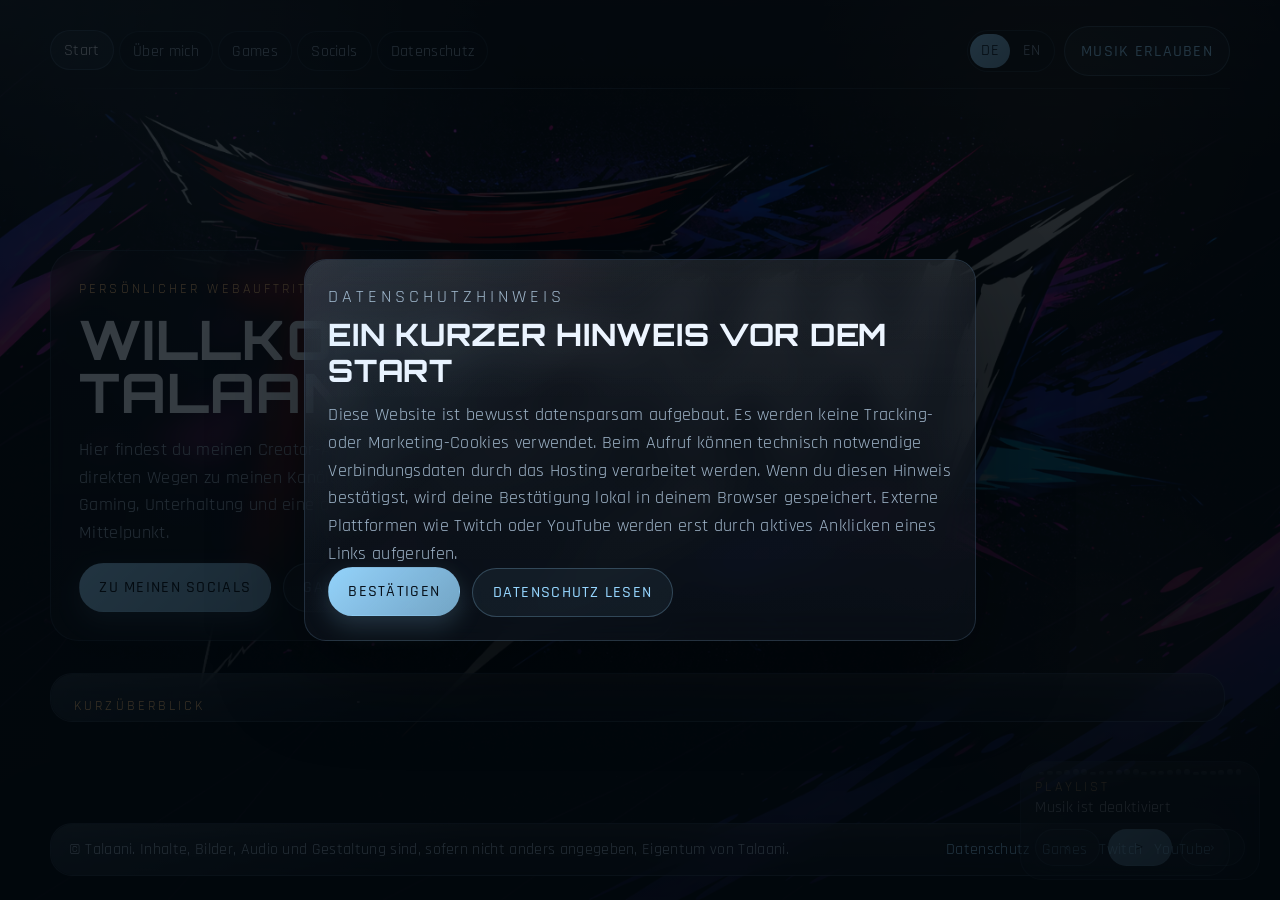
==== commit eb1f36c8: "Fix German umlauts in navigation and SEO text" ====
--- a/index.html
+++ b/index.html
@@ -3,36 +3,100 @@
 <head>
   <meta charset="UTF-8">
   <meta name="viewport" content="width=device-width, initial-scale=1.0">
-  <meta name="description" content="Talaani - persönlicher Webauftritt mit Infos, Games, Socials und Datenschutz auf einen Blick." data-i18n-attr="content:meta_description">
+  <title data-i18n="meta_title">Talaani | Gaming, Streams, Videos und Community</title>
+  <meta name="description" content="Talaani ist mein persönlicher Creator-Auftritt mit Gaming-Content, Livestreams auf Twitch und YouTube, Infos zu meinen Games, Socials und Kontaktmöglichkeiten." data-i18n-attr="content:meta_description">
+  <meta name="robots" content="index, follow, max-image-preview:large, max-snippet:-1, max-video-preview:-1">
+  <meta name="author" content="Talaani">
+  <meta name="theme-color" content="#08111b">
+  <link rel="canonical" href="https://talaani.de/">
+  <link rel="alternate" hreflang="de" href="https://talaani.de/">
+  <link rel="alternate" hreflang="en" href="https://talaani.de/en/">
+  <link rel="alternate" hreflang="x-default" href="https://talaani.de/">
   <meta property="og:type" content="website">
   <meta property="og:url" content="https://talaani.de/">
-  <meta property="og:title" content="Talaani">
-  <meta property="og:description" content="Persönlicher Webauftritt mit Infos, Games, Socials und Datenschutz auf einen Blick." data-i18n-attr="content:meta_description_short">
+  <meta property="og:site_name" content="Talaani">
+  <meta property="og:locale" content="de_DE">
+  <meta property="og:locale:alternate" content="en_US">
+  <meta property="og:title" content="Talaani | Gaming, Streams, Videos und Community" data-i18n-attr="content:meta_title">
+  <meta property="og:description" content="Gaming-Content, Livestreams auf Twitch und YouTube, Infos zu meinen Games, Socials und Kontaktmöglichkeiten." data-i18n-attr="content:meta_description_short">
   <meta property="og:image" content="https://talaani.de/assets/images/talaani.png">
   <meta property="og:image:alt" content="Banner von Talaani" data-i18n-attr="content:meta_image_alt">
   <meta name="twitter:card" content="summary_large_image">
-  <meta name="twitter:title" content="Talaani">
-  <meta name="twitter:description" content="Persönlicher Webauftritt mit Infos, Games, Socials und Datenschutz auf einen Blick." data-i18n-attr="content:meta_description_short">
+  <meta name="twitter:title" content="Talaani | Gaming, Streams, Videos und Community" data-i18n-attr="content:meta_title">
+  <meta name="twitter:description" content="Gaming-Content, Livestreams auf Twitch und YouTube, Infos zu meinen Games, Socials und Kontaktmöglichkeiten." data-i18n-attr="content:meta_description_short">
   <meta name="twitter:image" content="https://talaani.de/assets/images/talaani.png">
-  <title>Talaani</title>
+    <script type="application/ld+json">
+{
+  "@context": "https://schema.org",
+  "@graph": [
+    {
+      "@type": "WebSite",
+      "@id": "https://talaani.de/#page",
+      "url": "https://talaani.de/",
+      "name": "Talaani | Gaming, Streams, Videos und Community",
+      "description": "Talaani ist mein persönlicher Creator-Auftritt mit Gaming-Content, Livestreams auf Twitch und YouTube, Infos zu meinen Games, Socials und Kontaktmöglichkeiten.",
+      "inLanguage": "de",
+      "isPartOf": {
+        "@id": "https://talaani.de/#website"
+      },
+      "about": {
+        "@id": "https://talaani.de/#person"
+      }
+    },
+    {
+      "@type": "WebSite",
+      "@id": "https://talaani.de/#website",
+      "url": "https://talaani.de/",
+      "name": "Talaani",
+      "inLanguage": [
+        "de",
+        "en"
+      ]
+    },
+    {
+      "@type": "Person",
+      "@id": "https://talaani.de/#person",
+      "name": "Talaani",
+      "url": "https://talaani.de/",
+      "image": "https://talaani.de/assets/images/talaani.png",
+      "email": "mailto:management@talaani.de",
+      "sameAs": [
+        "https://www.twitch.tv/Talaani",
+        "https://www.youtube.com/@Talaani",
+        "https://discord.gg/snvKNAQ7gs"
+      ],
+      "knowsAbout": [
+        "Gaming",
+        "Livestreams",
+        "Star Citizen",
+        "Survival-Games",
+        "VR",
+        "Strategie"
+      ]
+    }
+  ]
+}
+  </script>
   <link rel="stylesheet" href="assets/css/style.css?v=20260405-9">
   <noscript><style>.page-section[hidden]{display:block!important}.content-stack{overflow:visible}body{overflow:auto}</style></noscript>
   <script defer src="assets/js/app.js?v=20260405-9"></script>
 </head>
-<body data-page="single">
+<body data-page="single" data-localization-mode="static">
   <div class="site-shell">
     <header class="site-header">
+      
       <nav class="site-nav" aria-label="Hauptnavigation" data-i18n-attr="aria-label:nav_label">
-        <a class="is-active" href="#start" data-i18n="nav_start">Start</a>
-        <a href="#about" data-i18n="nav_about">Über mich</a>
-        <a href="#games" data-i18n="nav_games">Games</a>
-        <a href="#socials" data-i18n="nav_socials">Socials</a>
-        <a href="#privacy" data-i18n="nav_privacy">Datenschutz</a>
+        <a class="is-active" aria-current="page" href="/" data-i18n="nav_start">Start</a>
+        <a href="/about.html" data-i18n="nav_about">Über mich</a>
+        <a href="/games.html" data-i18n="nav_games">Games</a>
+        <a href="/socials.html" data-i18n="nav_socials">Socials</a>
+        <a href="/privacy.html" data-i18n="nav_privacy">Datenschutz</a>
       </nav>
       <div class="header-tools">
-        <div class="lang-switch" role="group" aria-label="Sprache" data-i18n-attr="aria-label:lang_label">
-          <button class="lang-switch-button is-active" id="lang-de" type="button" data-lang="de" aria-pressed="true">DE</button>
-          <button class="lang-switch-button" id="lang-en" type="button" data-lang="en" aria-pressed="false">EN</button>
+        
+        <div class="lang-switch" role="group" aria-label="Sprache">
+          <a class="lang-switch-button is-active" href="/" data-lang="de" aria-current="page">DE</a>
+          <a class="lang-switch-button" href="/en/" data-lang="en">EN</a>
         </div>
         <button class="button button-secondary audio-toggle" id="audio-toggle" type="button" aria-pressed="false" data-i18n="audio_toggle_enable">
           Musik aktivieren
@@ -41,7 +105,7 @@
     </header>
 
     <main class="content-stack">
-      <section class="hero page-section" id="start" data-view="start">
+<section class="hero page-section" id="start" data-view="start">
         <div class="hero-copy hero-copy-floating">
           <p class="eyebrow" data-i18n="start_eyebrow">Persönlicher Webauftritt</p>
           <h1 data-i18n="start_title">Willkommen bei Talaani</h1>
@@ -50,13 +114,15 @@
             Inhaltlich bleibt alles bewusst offen: Gaming, Unterhaltung und eine angenehme Atmosphäre stehen im Mittelpunkt.
           </p>
           <div class="hero-actions">
-            <a class="button button-primary" href="#socials" data-i18n="start_button_socials">Zu meinen Socials</a>
-            <a class="button button-secondary" href="#games" data-i18n="start_button_games">Games entdecken</a>
+            <a class="button button-primary" href="/socials.html" data-i18n="start_button_socials">Zu meinen Socials</a>
+            <a class="button button-secondary" href="/games.html" data-i18n="start_button_games">Games entdecken</a>
           </div>
         </div>
       </section>
 
-      <section class="panel panel-section page-section" aria-labelledby="start-overview" data-view="start">
+      
+
+<section class="panel panel-section page-section" aria-labelledby="start-overview" data-view="start">
         <div class="section-heading">
           <p class="eyebrow" data-i18n="overview_eyebrow">Kurzüberblick</p>
           <h2 id="start-overview" data-i18n="overview_title">Was dich hier erwartet</h2>
@@ -80,277 +146,14 @@
         </div>
       </section>
 
-      <section class="page-section page-layout" id="about" data-view="about" hidden>
-        <section class="panel panel-section">
-          <div class="section-heading">
-            <p class="eyebrow" data-i18n="about_eyebrow">Über mich</p>
-            <h1 data-i18n="about_title">Wer hinter Talaani steckt</h1>
-          </div>
-          <div class="text-columns">
-            <p data-i18n-html="about_intro_1">
-              Ich bin Talaani, gehe mit meinen <span id="current-age">34</span> Jahren rasant auf die Rente zu und verbringe den Großteil meiner Freizeit vor dem Rechner.
-              Du wirst mich beim Zocken sehen, aber das ist bei Weitem nicht das einzige, was ich am PC mache. Ich schreibe Songs, beschäftige mich viel mit dem
-              Thema KI und lerne gerade, wie man Videos richtig schneidet.
-            </p>
-            <p data-i18n="about_intro_2">
-              Inhaltlich bin ich, abseits von meinem Main Game, sehr breit gefächert. Mir machen viele verschiedene Genres Spaß, und es gibt nicht sehr viele,
-              an denen ich gar kein Interesse habe. Zu den Dingen, die mich nicht interessieren, gehören vor allem Fußball, Rennspiele und Shooter wie Call of Duty.
-            </p>
-          </div>
-        </section>
-
-        <section class="card-grid about-grid">
-          <article class="panel info-card">
-            <span class="card-index">01</span>
-            <h2 data-i18n="about_card_1_title">Was ich mache</h2>
-            <p data-i18n="about_card_1_text">Streams decken bis jetzt noch mein gesamtes Portfolio ab. Später kommen dazu aber auch noch Videos und, wenn ich gute Ideen habe, vielleicht auch noch was anderes.</p>
-          </article>
-          <article class="panel info-card">
-            <span class="card-index">02</span>
-            <h2 data-i18n="about_card_2_title">Wofür ich stehe</h2>
-            <p data-i18n="about_card_2_text">Ich bin vor allem ein Verfechter von Authentizität. Wenn du eher ruhig bist, dann ist das in Ordnung. Ich bin kein Streamer, der sich den Mund fusselig redet, wenn keiner da ist, reagiere nicht unverhältnismäßig auf Dinge, die gar nicht so besonders sind, und spiele meinen Zuschauern nichts vor.</p>
-          </article>
-          <article class="panel info-card">
-            <span class="card-index">03</span>
-            <h2 data-i18n="about_card_3_title">Was dich erwartet</h2>
-            <p data-i18n="about_card_3_text">Das kommt stark darauf an, was ich gerade mache. Bei ruhigeren Games bin ich selbst auch eher ruhig, bei lustigen Spielen hörst du mich viel reden und manchmal auch Unfug quatschen, bei Taktik bin ich sehr konzentriert und achte manchmal nicht so sehr auf den Chat. Man könnte sagen, dass ich manchmal ein ganz schöner Schwitzer bin.</p>
-          </article>
-        </section>
-
-        <section class="panel panel-section">
-          <div class="section-heading">
-            <p class="eyebrow" data-i18n="about_goal_eyebrow">Mein Ziel</p>
-            <h2 data-i18n="about_goal_title">Ein Auftritt mit Persönlichkeit</h2>
-          </div>
-          <p class="single-column-text" data-i18n="about_goal_text">
-            Mein Ziel, abgesehen davon, dass ich dein Follow haben will, ist vor allem eine gute Community. Ich suche nach freundlichen, erwachsenen Leuten,
-            die nachdenken, bevor sie etwas sagen, und ihren gesunden Menschenverstand benutzen. Wir können gemeinsam zocken, wenn ich es anbiete, wir können
-            quatschen, einfach ein bisschen abhängen - und das nicht nur zwischen dir und mir, sondern auch unter euch, meiner Community.
-          </p>
-        </section>
-      </section>
-
-      <section class="page-section page-layout" id="games" data-view="games" hidden>
-        <section class="panel panel-section">
-          <div class="section-heading">
-            <p class="eyebrow" data-i18n="games_eyebrow">Games</p>
-            <h1 data-i18n="games_title">Genres und Spiele, die mich begleiten</h1>
-          </div>
-          <p class="single-column-text" data-i18n="games_intro">
-            Hier bekommst du einen Überblick darüber, welche Spiele und Genres meinen Content prägen. Klick auf eine Karte,
-            um den jeweiligen Text aufzuklappen und mehr darüber zu erfahren.
-          </p>
-        </section>
-
-        <section class="games-grid" aria-label="Game-Auswahl" data-i18n-attr="aria-label:games_grid_label">
-          <details class="game-card panel">
-            <summary>
-              <span class="card-index">01</span>
-              <span class="game-title-wrap">
-                <span class="eyebrow" data-i18n="games_card_1_eyebrow">Main Game</span>
-                <span class="game-title">Star Citizen</span>
-              </span>
-            </summary>
-            <div class="game-copy">
-              <p data-i18n="games_card_1_text">
-                Star Citizen ist eine riesige Space-Simulation, in der man sich in einem noch wachsenden Universum frei bewegt, Missionen annimmt,
-                Schiffe fliegt und ganz unterschiedliche Rollen einnehmen kann. Für mich liegt der Fokus dort vor allem auf Hauling und Medic-Stuff:
-                also Fracht transportieren, Leute aus schwierigen Situationen retten und genau die Art Gameplay erleben, die zwischen entspannt und
-                plötzlich ziemlich intensiv schwanken kann.
-              </p>
-            </div>
-          </details>
-
-          <details class="game-card panel">
-            <summary>
-              <span class="card-index">02</span>
-              <span class="game-title-wrap">
-                <span class="eyebrow" data-i18n="games_card_2_eyebrow">Genre</span>
-                <span class="game-title" data-i18n="games_card_2_title">Survival-Games</span>
-              </span>
-            </summary>
-            <div class="game-copy">
-              <p data-i18n="games_card_2_text">
-                Wenn es um Survival geht, denke ich zum Beispiel an DayZ als modernes Setting: rau, dreckig, unsicher und immer mit dem Gefühl,
-                dass hinter der nächsten Ecke etwas schieflaufen kann. Auf der anderen Seite steht mit Enshrouded ein Fantasy-Beispiel, das deutlich
-                mehr in die Richtung geht, die ich besonders mag. Mittelalter-Fantasy liegt mir insgesamt am meisten, aber manchmal ist auch gegen
-                ein gutes Zombie-Game absolut nichts einzuwenden.
-              </p>
-            </div>
-          </details>
-
-          <details class="game-card panel">
-            <summary>
-              <span class="card-index">03</span>
-              <span class="game-title-wrap">
-                <span class="eyebrow" data-i18n="games_card_3_eyebrow">Genre</span>
-                <span class="game-title" data-i18n="games_card_3_title">Shooter</span>
-              </span>
-            </summary>
-            <div class="game-copy">
-              <p data-i18n="games_card_3_text">
-                Wenn es um Shooter geht, ist Arma Reforger mein wichtigster Bezugspunkt. Das ist weniger ein schneller Arcade-Shooter und viel mehr
-                ein taktisches, militärisch geprägtes Erlebnis, bei dem Kommunikation, Übersicht und Zusammenarbeit entscheidend sind. Genau diese
-                Mischung aus Struktur, Spannung und Teamplay macht für mich den Reiz aus.
-              </p>
-            </div>
-          </details>
-
-          <details class="game-card panel">
-            <summary>
-              <span class="card-index">04</span>
-              <span class="game-title-wrap">
-                <span class="eyebrow" data-i18n="games_card_4_eyebrow">Erlebnis</span>
-                <span class="game-title">VR</span>
-              </span>
-            </summary>
-            <div class="game-copy">
-              <p data-i18n="games_card_4_text">
-                Im VR-Bereich spiele ich die unterschiedlichsten Titel mit meinem HTC Vive Pro 2. Gerade in Virtual Reality fühlt sich vieles direkter,
-                intensiver und präsenter an als am normalen Bildschirm. Genau dieses Mittendrin-Gefühl macht VR für mich so besonders und sorgt dafür,
-                dass ich immer wieder Lust habe, verschiedene Erfahrungen auszuprobieren.
-              </p>
-            </div>
-          </details>
-
-          <details class="game-card panel">
-            <summary>
-              <span class="card-index">05</span>
-              <span class="game-title-wrap">
-                <span class="eyebrow" data-i18n="games_card_5_eyebrow">Genre</span>
-                <span class="game-title" data-i18n="games_card_5_title">Strategie</span>
-              </span>
-            </summary>
-            <div class="game-copy">
-              <p data-i18n="games_card_5_text">
-                Im Strategiebereich mag ich sehr unterschiedliche Formen von Planung und Aufbau. Anno steht für mich dabei für Wirtschaft, Wachstum
-                und eine schöne Mischung aus Ruhe und Komplexität. Satisfactory bringt den Reiz mit, Prozesse sauber zu planen und Produktionsketten
-                immer weiter zu optimieren. Shadows of Doubt ist auf eine andere Art spannend, weil dort Beobachtung, Schlussfolgern und strukturiertes
-                Denken im Vordergrund stehen. Genau diese unterschiedlichen Arten von Strategie machen das Genre für mich so interessant.
-              </p>
-            </div>
-          </details>
-        </section>
-      </section>
-
-      <section class="page-section page-layout" id="socials" data-view="socials" hidden>
-        <section class="panel panel-section">
-          <div class="section-heading">
-            <p class="eyebrow" data-i18n="socials_eyebrow">Meine Socials</p>
-            <h1 data-i18n="socials_title">Direkt zu meinen Kanälen</h1>
-          </div>
-          <p class="single-column-text" data-i18n="socials_intro">
-            Wenn du live dabei sein oder meine Inhalte verfolgen möchtest, findest du hier die direkten Wege zu meinen Kanälen.
-            Die Links führen erst nach deinem Klick auf die jeweiligen Plattformen.
-          </p>
-        </section>
-
-        <section class="social-grid">
-          <article class="panel social-card">
-            <div class="social-card-header">
-              <p class="eyebrow" data-i18n="social_twitch_eyebrow">Live</p>
-              <h2>Twitch</h2>
-            </div>
-            <p data-i18n="social_twitch_text">Auf Twitch bin ich live. Dort stehen direkte Interaktion, spontane Momente und gemeinsame Erlebnisse im Vordergrund.</p>
-            <a class="button button-primary" href="https://www.twitch.tv/Talaani" target="_blank" rel="noopener noreferrer" data-i18n="social_twitch_button">Twitch besuchen</a>
-          </article>
-          <article class="panel social-card">
-            <div class="social-card-header">
-              <p class="eyebrow" data-i18n="social_youtube_eyebrow">Live / On Demand</p>
-              <h2>YouTube</h2>
-            </div>
-            <p data-i18n="social_youtube_text">Auf YouTube findest du sowohl Livestreams als auch Videos, Highlights und ausgewählte Inhalte zum Anschauen, wann immer es für dich passt.</p>
-            <a class="button button-primary" href="https://www.youtube.com/@Talaani" target="_blank" rel="noopener noreferrer" data-i18n="social_youtube_button">YouTube besuchen</a>
-          </article>
-          <article class="panel social-card">
-            <div class="social-card-header">
-              <p class="eyebrow" data-i18n="social_discord_eyebrow">Community</p>
-              <h2>Discord</h2>
-            </div>
-            <p data-i18n="social_discord_text">Auf meinem Discord-Server kannst du mit mir und der Community quatschen, dich austauschen und mitbekommen, was gerade ansteht.</p>
-            <a class="button button-primary" href="https://discord.gg/snvKNAQ7gs" target="_blank" rel="noopener noreferrer" data-i18n="social_discord_button">Discord beitreten</a>
-          </article>
-          <article class="panel social-card">
-            <div class="social-card-header">
-              <p class="eyebrow" data-i18n="social_ts_eyebrow">Voice</p>
-              <h2>TeamSpeak</h2>
-            </div>
-            <p data-i18n="social_ts_text">Wenn du lieber direkt per Voice dabei bist, findest du mich und Teile der Community auch auf meinem TeamSpeak-Server.</p>
-            <a class="button button-primary" href="ts3server://ts.talaani.de" data-i18n="social_ts_button">TS verbinden</a>
-          </article>
-        </section>
-
-        <section class="panel panel-section contact-panel">
-          <div class="section-heading">
-            <p class="eyebrow" data-i18n="contact_eyebrow">Kontakt</p>
-            <h2 data-i18n="contact_title">Business, Sponsoring oder Kooperationen</h2>
-          </div>
-          <p class="single-column-text" data-i18n="contact_text">
-            Wenn du mich wegen Sponsoring, Kooperationen oder anderen geschäftlichen Themen erreichen möchtest, schreib mir einfach direkt.
-          </p>
-          <a class="contact-mail" href="mailto:management@talaani.de">management@talaani.de</a>
-        </section>
-      </section>
-
-      <section class="page-section page-layout" id="privacy" data-view="privacy" hidden>
-        <section class="panel panel-section">
-          <div class="section-heading">
-            <p class="eyebrow" data-i18n="privacy_eyebrow">Datenschutz</p>
-            <h1 data-i18n="privacy_title">Hinweise zur Datenverarbeitung</h1>
-          </div>
-          <p class="single-column-text" data-i18n="privacy_intro">
-            Der Schutz deiner Daten ist mir wichtig. Diese Website ist bewusst datensparsam aufgebaut und verwendet keine
-            Tracking- oder Marketing-Cookies. Nachfolgend findest du die wichtigsten Hinweise dazu, welche Daten beim Besuch
-            dieser Website verarbeitet werden können.
-          </p>
-        </section>
-
-        <section class="privacy-stack">
-          <article class="panel privacy-card">
-            <h2 data-i18n="privacy_card_1_title">1. Hosting der Website</h2>
-            <p data-i18n="privacy_card_1_text">Diese Website wird als statische Website gehostet. Beim Aufruf der Seiten können durch den Hosting-Anbieter technisch notwendige Verbindungsdaten verarbeitet werden, um die Website bereitzustellen und die Sicherheit des Dienstes zu gewährleisten.</p>
-          </article>
-          <article class="panel privacy-card">
-            <h2 data-i18n="privacy_card_2_title">2. Technisch verarbeitete Zugriffsdaten</h2>
-            <p data-i18n="privacy_card_2_text">Zu den dabei möglicherweise verarbeiteten Daten gehören insbesondere die IP-Adresse, Datum und Uhrzeit des Zugriffs, die aufgerufene Seite oder Datei, Informationen zum verwendeten Browser und Betriebssystem, die Referrer-URL sowie technische Statusinformationen der Anfrage.</p>
-          </article>
-          <article class="panel privacy-card">
-            <h2 data-i18n="privacy_card_3_title">3. Keine Tracking- oder Marketing-Cookies</h2>
-            <p data-i18n="privacy_card_3_text">Auf dieser Website werden keine Tracking- oder Marketing-Cookies eingesetzt. Es werden außerdem keine externen Analyse-Tools verwendet, um dein Nutzungsverhalten auszuwerten.</p>
-          </article>
-          <article class="panel privacy-card">
-            <h2 data-i18n="privacy_card_4_title">4. Lokale Speicherung deiner Bestätigung</h2>
-            <p data-i18n="privacy_card_4_text">Wenn du den Datenschutzhinweis auf dieser Website bestätigst, wird diese Information lokal in deinem Browser gespeichert. Zweck dieser Speicherung ist ausschließlich, den Hinweis bei einem erneuten Besuch nicht erneut anzeigen zu müssen.</p>
-          </article>
-          <article class="panel privacy-card">
-            <h2 data-i18n="privacy_card_5_title">5. Lokale Audio-Wiedergabe</h2>
-            <p data-i18n="privacy_card_5_text">Diese Website enthält lokal eingebundene Audiodateien. Eine Wiedergabe findet ausschließlich statt, wenn du sie selbst aktiv startest. Dabei werden keine Audioinhalte von externen Diensten nachgeladen.</p>
-          </article>
-          <article class="panel privacy-card">
-            <h2 data-i18n="privacy_card_6_title">6. Externe Links</h2>
-            <p data-i18n="privacy_card_6_text">Diese Website enthält Links zu externen Plattformen, insbesondere zu Twitch und YouTube. Eine Datenübertragung an diese Plattformen erfolgt nicht automatisch beim Laden der Seite, sondern erst dann, wenn du einen entsprechenden Link aktiv anklickst.</p>
-          </article>
-          <article class="panel privacy-card">
-            <h2 data-i18n="privacy_card_7_title">7. Lokal eingebundene Schriftarten</h2>
-            <p data-i18n="privacy_card_7_text">Die auf dieser Website verwendeten Schriftarten sind lokal eingebunden. Beim Laden der Website werden daher keine Schriftarten von externen Drittanbietern nachgeladen.</p>
-          </article>
-          <article class="panel privacy-card">
-            <h2 data-i18n="privacy_card_8_title">8. Stand der Hinweise</h2>
-            <p data-i18n="privacy_card_8_text">Diese Datenschutzhinweise bilden die aktuelle technische Umsetzung dieser Website ab. Sollten künftig weitere Funktionen, eingebettete Inhalte oder zusätzliche Dienste eingebunden werden, werden diese Hinweise entsprechend angepasst. Das gilt insbesondere für externe Einbindungen wie Embeds, Analyse-Tools, Widgets, fremdgehostete Schriftarten oder andere Dienste von Drittanbietern, die zusätzliche Datenverarbeitungen auslösen können.</p>
-          </article>
-          <article class="panel privacy-card">
-            <h2 data-i18n="privacy_card_9_title">9. Urheberrecht und Nutzungsrechte</h2>
-            <p data-i18n="privacy_card_9_text">Die Inhalte dieser Website, insbesondere Texte, Bilder, Gestaltungselemente, Audioinhalte und sonstige bereitgestellte Medien, sind Eigentum von Talaani, sofern nicht anders angegeben. Eine Verwendung, Vervielfältigung, Bearbeitung oder Weitergabe ist ohne ausdrückliche vorherige Zustimmung nicht gestattet.</p>
-          </article>
-        </section>
-      </section>
+      
     </main>
 
     <footer class="site-footer">
       <p data-i18n="footer_text">© Talaani. Inhalte, Bilder, Audio und Gestaltung sind, sofern nicht anders angegeben, Eigentum von Talaani.</p>
       <div class="footer-links">
-        <a href="#privacy" data-i18n="footer_privacy">Datenschutz</a>
-        <a href="#games" data-i18n="footer_games">Games</a>
+        <a href="/privacy.html" data-i18n="footer_privacy">Datenschutz</a>
+        <a href="/games.html" data-i18n="footer_games">Games</a>
         <a href="https://www.twitch.tv/Talaani" target="_blank" rel="noopener noreferrer">Twitch</a>
         <a href="https://www.youtube.com/@Talaani" target="_blank" rel="noopener noreferrer">YouTube</a>
       </div>
@@ -408,7 +211,7 @@
       </p>
       <div class="consent-actions">
         <button class="button button-primary" id="consent-accept" type="button" data-i18n="consent_accept">Bestätigen</button>
-        <a class="button button-secondary" id="consent-read-privacy" href="#privacy" data-i18n="consent_read_privacy">Datenschutz lesen</a>
+        <a class="button button-secondary" id="consent-read-privacy" href="/privacy.html" data-i18n="consent_read_privacy">Datenschutz lesen</a>
       </div>
     </div>
   </div>
--- a/assets/css/style.css
+++ b/assets/css/style.css
@@ -235,6 +235,9 @@
 }
 
 .lang-switch-button {
+  display: inline-flex;
+  align-items: center;
+  justify-content: center;
   min-width: 2.45rem;
   min-height: 2.15rem;
   padding: 0.28rem 0.62rem;
@@ -286,6 +289,39 @@
 .content-stack::-webkit-scrollbar-thumb {
   border-radius: 999px;
   background: rgba(150, 214, 255, 0.22);
+}
+
+.breadcrumb-nav {
+  display: inline-flex;
+  align-items: center;
+  flex-wrap: wrap;
+  gap: 0.5rem;
+  align-self: flex-start;
+  padding: 0.4rem 0.9rem;
+  border: 1px solid rgba(160, 210, 255, 0.14);
+  border-radius: 999px;
+  background: rgba(7, 18, 30, 0.62);
+  color: var(--text-dim);
+  backdrop-filter: blur(14px);
+  box-shadow: 0 18px 40px rgba(0, 0, 0, 0.22);
+  font-size: 0.78rem;
+  letter-spacing: 0.12em;
+  text-transform: uppercase;
+}
+
+.breadcrumb-nav a {
+  color: var(--text-main);
+  text-decoration: none;
+}
+
+.breadcrumb-nav a:hover,
+.breadcrumb-nav a:focus-visible {
+  color: var(--accent);
+  outline: none;
+}
+
+.breadcrumb-separator {
+  color: var(--text-subtle);
 }
 
 .page-section[hidden] {
@@ -840,6 +876,12 @@
     flex: 1 1 calc(50% - 0.45rem);
   }
 
+  .breadcrumb-nav {
+    font-size: 0.72rem;
+    gap: 0.38rem;
+    padding-inline: 0.72rem;
+  }
+
   .lang-switch {
     width: 100%;
   }
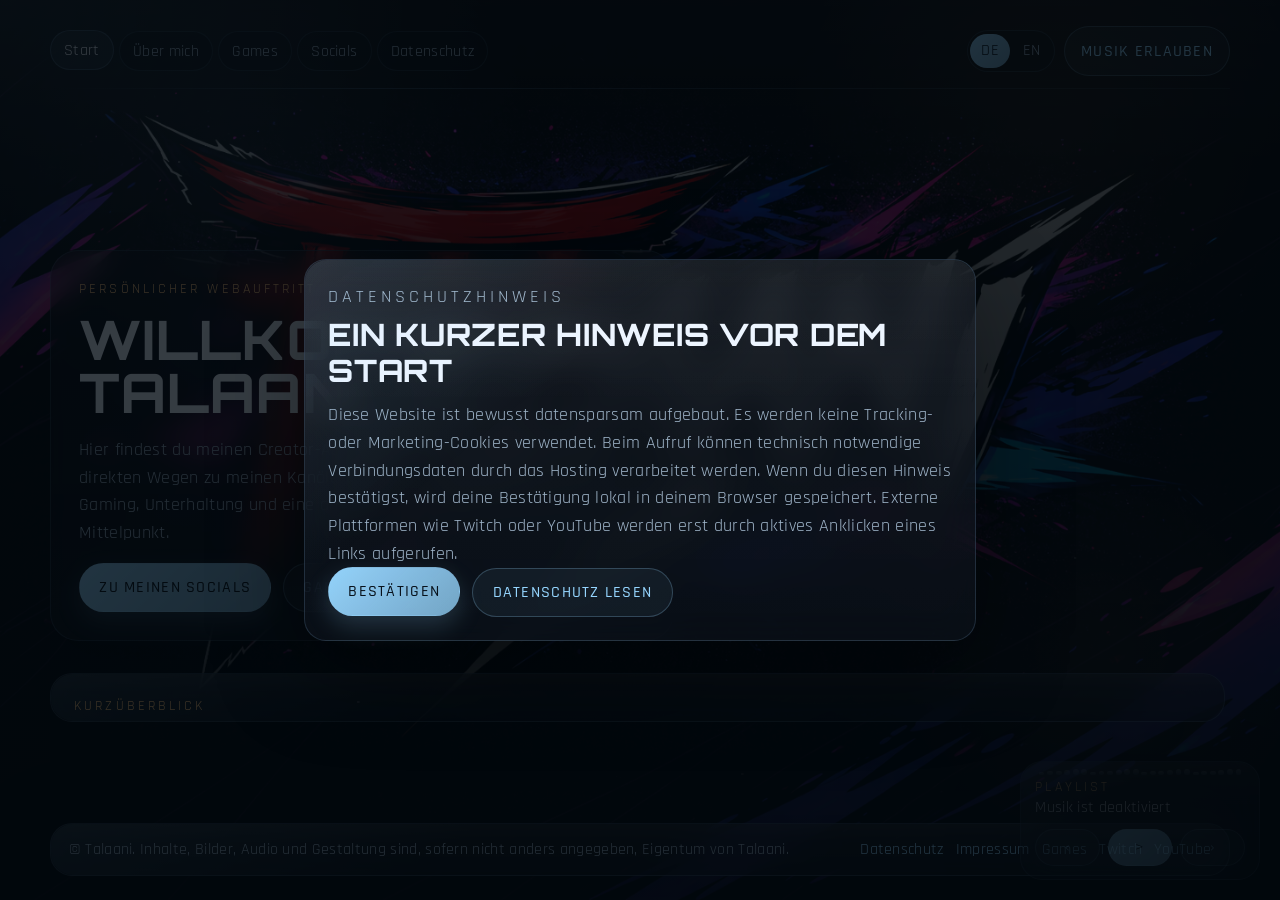
==== commit fd6ea24d: "Add imprint pages in German and English" ====
--- a/index.html
+++ b/index.html
@@ -25,6 +25,8 @@
   <meta name="twitter:title" content="Talaani | Gaming, Streams, Videos und Community" data-i18n-attr="content:meta_title">
   <meta name="twitter:description" content="Gaming-Content, Livestreams auf Twitch und YouTube, Infos zu meinen Games, Socials und Kontaktmöglichkeiten." data-i18n-attr="content:meta_description_short">
   <meta name="twitter:image" content="https://talaani.de/assets/images/talaani.png">
+  <link rel="icon" type="image/png" href="/favicon.png">
+  <link rel="apple-touch-icon" href="/favicon.png">
     <script type="application/ld+json">
 {
   "@context": "https://schema.org",
@@ -77,6 +79,8 @@
   ]
 }
   </script>
+  <link rel="preload" href="assets/fonts/Orbitron-Medium.ttf" as="font" type="font/ttf" crossorigin>
+  <link rel="preload" href="assets/fonts/Rajdhani-Regular.ttf" as="font" type="font/ttf" crossorigin>
   <link rel="stylesheet" href="assets/css/style.css?v=20260405-9">
   <noscript><style>.page-section[hidden]{display:block!important}.content-stack{overflow:visible}body{overflow:auto}</style></noscript>
   <script defer src="assets/js/app.js?v=20260405-9"></script>
@@ -153,6 +157,7 @@
       <p data-i18n="footer_text">© Talaani. Inhalte, Bilder, Audio und Gestaltung sind, sofern nicht anders angegeben, Eigentum von Talaani.</p>
       <div class="footer-links">
         <a href="/privacy.html" data-i18n="footer_privacy">Datenschutz</a>
+        <a href="/impressum.html">Impressum</a>
         <a href="/games.html" data-i18n="footer_games">Games</a>
         <a href="https://www.twitch.tv/Talaani" target="_blank" rel="noopener noreferrer">Twitch</a>
         <a href="https://www.youtube.com/@Talaani" target="_blank" rel="noopener noreferrer">YouTube</a>
--- a/assets/css/style.css
+++ b/assets/css/style.css
@@ -439,6 +439,48 @@
   gap: 0.75rem;
 }
 
+.related-links-panel {
+  display: grid;
+  gap: 0.95rem;
+}
+
+.related-links-grid {
+  display: grid;
+  grid-template-columns: repeat(auto-fit, minmax(11rem, 1fr));
+  gap: 0.9rem;
+}
+
+.related-link {
+  display: flex;
+  align-items: center;
+  justify-content: space-between;
+  gap: 0.75rem;
+  padding: 0.9rem 1rem;
+  border: 1px solid rgba(148, 205, 255, 0.14);
+  border-radius: 1rem;
+  background: rgba(255, 255, 255, 0.025);
+  color: var(--text-main);
+  text-decoration: none;
+  transition:
+    transform 180ms ease,
+    border-color 180ms ease,
+    background 180ms ease;
+}
+
+.related-link:hover,
+.related-link:focus-visible {
+  transform: translateY(-2px);
+  border-color: rgba(150, 214, 255, 0.3);
+  background: rgba(150, 214, 255, 0.08);
+  outline: none;
+}
+
+.related-link::after {
+  content: "›";
+  color: var(--accent);
+  font-family: "Orbitron", sans-serif;
+}
+
 .button {
   display: inline-flex;
   align-items: center;
